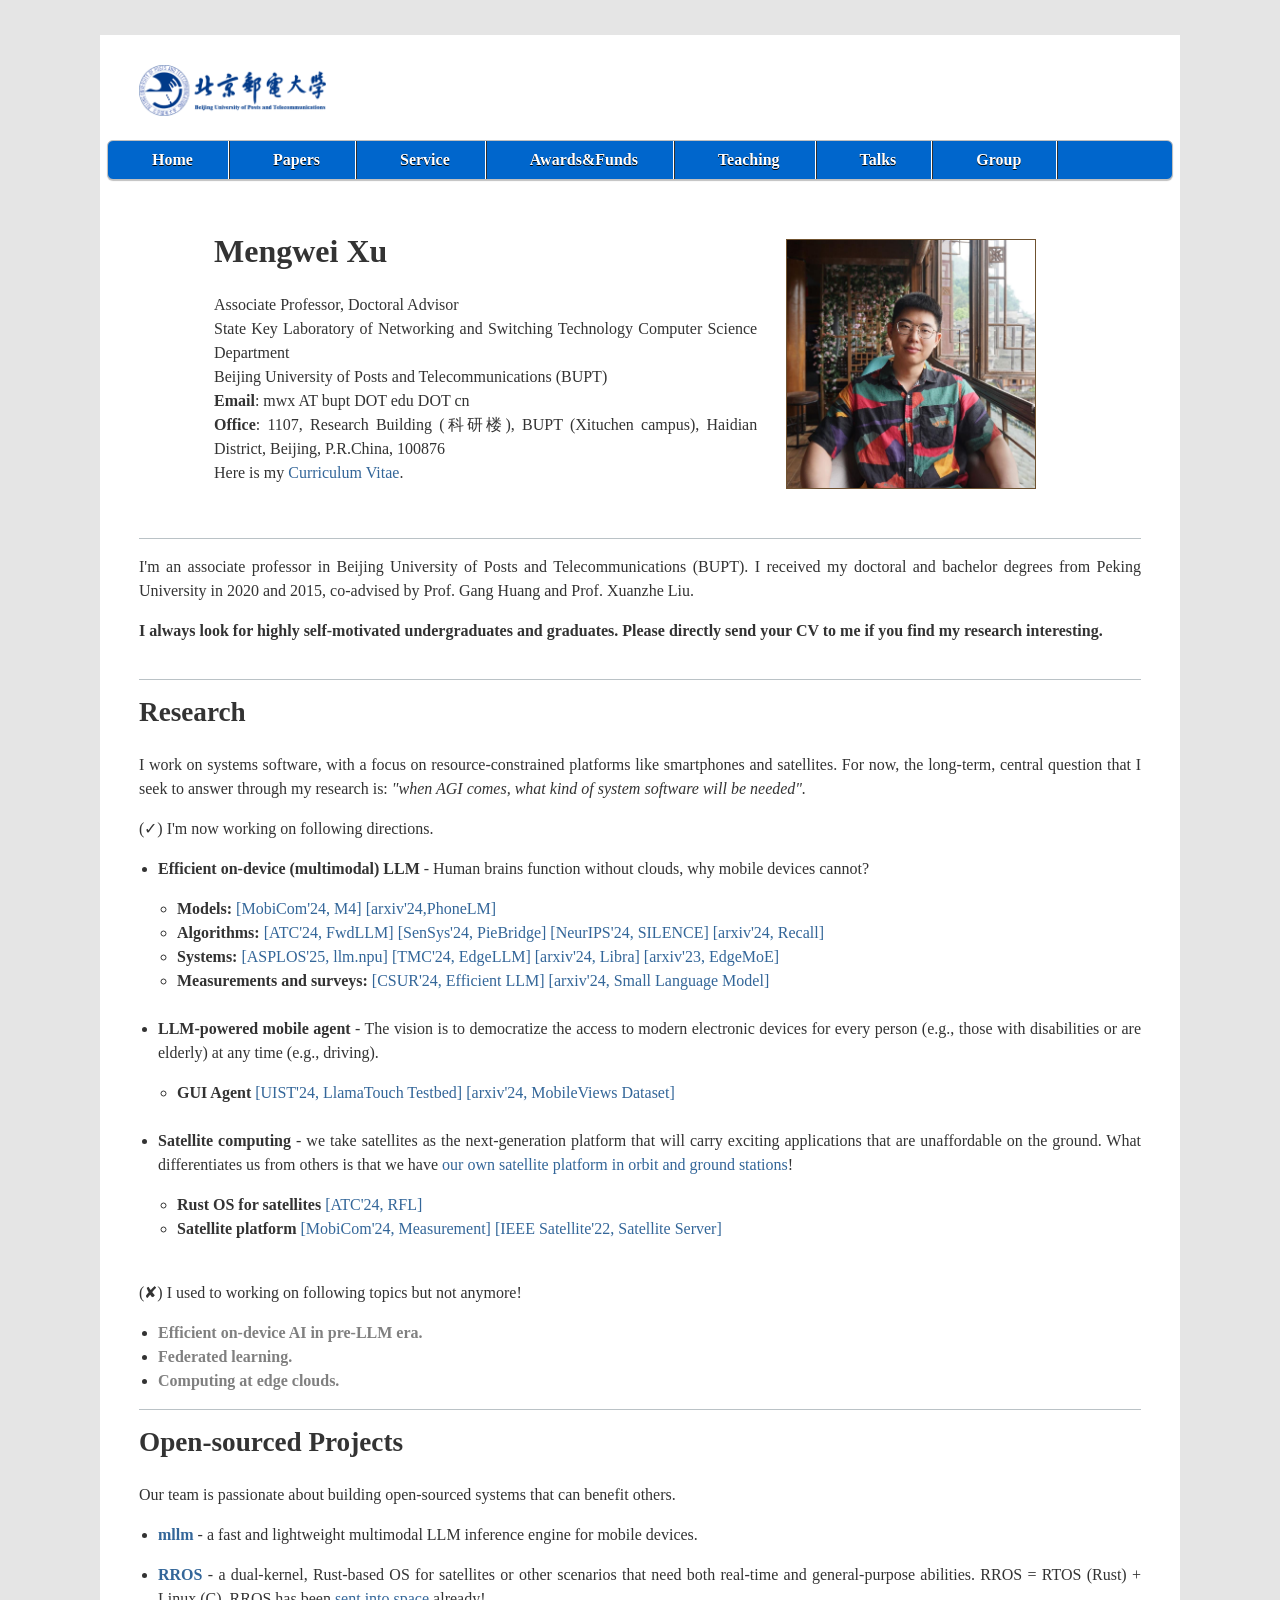
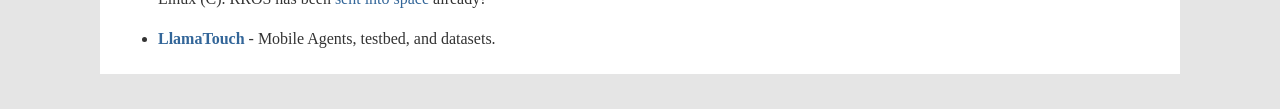
==== index.html @ ef2c0d5e "up" ====
<!doctype html>
<html lang="en">

<head>
    <!-- Required meta tags -->
    <meta charset="utf-8">
    <meta name="viewport" content="width=device-width, initial-scale=1, shrink-to-fit=no">

    <!-- Bootstrap CSS -->
    <link rel="stylesheet" href="./css-js/bootstrap.min.css">
    <link rel="stylesheet" href="./css-js/all.css">

    <link rel="stylesheet" href="./css-js/font-awesome.min.css">
    <link rel="stylesheet" type="text/css" href="./css-js/default.css" />
    <link rel="stylesheet" type="text/css" href="./css-js/menucss.css" />

    <style>
        .footer {
            position: relative;
            left: 0;
            bottom: 0;
            width: 100%;
            height: 25%;
            background-color: #d5d8dc;
            color: white;
            text-align: left;
        }
        
        a {
            text-decoration: none;
            color: #336699;
        }
    </style>

    <title>Mengwei Xu</title>
</head>

<body>
    <div id="outer">
        <!--header-->
        <div id="header">
            <div id="headercontent">
                <a href="https://www.bupt.edu.cn/">
                    <img style="border-style: none; border-width: 0; width: 45%; height: 20%;" src="image/bupt-logo.png" class="left" alt="BUPT Logo" />
                </a>
            </div>
        </div>

        <div>
            <ul id="menu">
                <li class="active"><a href="index.html">Home</a></li>
                <li><a href="papers.html">Papers</a></li>
                <li><a href="service.html">Service</a></li>
                <li><a href="awards.html">Awards&Funds</a></li>
                <li><a href="teaching.html">Teaching</a></li>
                <li><a href="invited-talks.html">Talks</a></li>
                <li><a href="students.html">Group</a></li>
            </ul>
        </div>
        <div id="menubottom"></div>

        <div id="content">
            <!--person-->
            <div id="normalcontent">
                <div class="contentarea" style="margin-left:75px; margin-right:105px;">
                    <img src="image/photo.jpg" class="right" alt="Mengwei Xu's Profile Picture" width="250" height="250" />
                    <p>
                        <b><font size="6">Mengwei Xu</font></b>
                        <br>
                        <br> Associate Professor, Doctoral Advisor
                        <br> State Key Laboratory of Networking and Switching Technology Computer Science Department
                        <br> Beijing University of Posts and Telecommunications (BUPT)
                        <br>
                        <b>Email</b>: mwx AT bupt DOT edu DOT cn
                        <br>
                        <b>Office</b>: 1107, Research Building (科研楼), BUPT (Xituchen campus), Haidian District, Beijing, P.R.China, 100876
                        <br> Here is my <a target="_blank" href="files/cv-en.pdf" target="_blank">Curriculum Vitae</a>.
                        <br>
                        <!--<font color="#b9304a">I am recruiting motivated and ambitious PhD, Master, undergraduate students, and remote research interns to join my lab.</font>-->
                    </p>

                </div>
            </div>

            <!--about-->
            <div class="contentarea">
                <div id="about">
                    <hr size="30" color="#cfd8dc">
                    <p>
                        I'm an associate professor in Beijing University of Posts and Telecommunications (BUPT). I received my doctoral and bachelor degrees from Peking University in 2020 and 2015, co-advised by Prof. Gang Huang and Prof. Xuanzhe Liu.
                        <!-- I was a visiting scholar at Purdue ECE in 2019, working with<a target="_blank" href="https://fxlin.github.io/"> Prof. Felix Xiaozhu Lin</a>. I interned at MSRA System group from Mar. 2015 to Mar. 2016, mentored by<a target="_blank" href="https://www.microsoft.com/en-us/research/people/"> Dr. Yunxin Liu.</a> -->
                    <!-- I also visited MSRA from Dec. 2020 through the "star-track" program. -->
                        <!--                            <br>-->
                    </p>
                    <!--                            <br>-->
                    <strong> I always look for highly self-motivated undergraduates and graduates. Please
                        directly send
                        your CV to me if you find my research interesting.</strong>
                    <!--                        </p>-->
                </div>
            </div>

            <!--    research-->
            <div class="contentarea">
                <div id="research">
                    <hr size="50" color="#cfd8dc">
                    <h3>Research</h3>
                    <p><br> I work on systems software, with a focus on resource-constrained platforms like smartphones and satellites. 
                    For now, the long-term, central question that I seek to answer through my research is: <i>"when AGI comes, what kind of system software will be needed".</i></p>
                    <p> (&#x2713;) I'm now working on following directions.</p>
                    <ul>
                        <li>
                            <p class="pubEntry">
                                <b>Efficient on-device (multimodal) LLM</b> - 
                                Human brains function without clouds, why mobile devices cannot?
                                <!-- Here are my
                                <a target="_blank" href="files/Opinions-LLM.pdf"> personal opinions </a>
                                (outdated but lazy to update now) on how LLM is transforming our research, and a <a href="https://arxiv.org/pdf/2401.08092.pdf"> survey </a> on resource-efficient LLM. -->
                                <!-- <br> -->
                                <ul>
                                    <li><b>Models:</b>
                                        <a href="https://xumengwei.github.io/files/MobiCom24-MobileFM.pdf">[MobiCom'24, M4]</a>
                                        <a href="https://arxiv.org/pdf/2411.05046">[arxiv'24,PhoneLM]</a>
                                    </li>
                                    <li><b>Algorithms:</b>
                                        <a href="https://xumengwei.github.io/files/ATC24-FwdLLM.pdf">[ATC'24, FwdLLM]</a>
                                        <a href="https://xumengwei.github.io/files/SenSys24-PieBridge.pdf">[SenSys'24, PieBridge]</a>
                                        <a href="https://xumengwei.github.io/files/NeurIPS24-SILENCE.pdf">[NeurIPS'24, SILENCE]</a>
                                        <a href="https://arxiv.org/pdf/2409.15342">[arxiv'24, Recall]</a>
                                    </li>
                                    <li><b>Systems:</b>
                                        <a href="https://arxiv.org/pdf/2407.05858">[ASPLOS'25, llm.npu]</a>
                                        <a href="https://arxiv.org/pdf/2309.04255">[TMC'24, EdgeLLM]</a>
                                        <a href="https://arxiv.org/pdf/2403.11805">[arxiv'24, Libra]</a>
                                        <a href="https://arxiv.org/pdf/2308.14352.pdf">[arxiv'23, EdgeMoE]</a>
                                    </li>
                                    <li><b>Measurements and surveys:</b>
                                        <a href="https://arxiv.org/pdf/2401.08092.pdf">[CSUR'24, Efficient LLM]</a>
                                        <a href="https://arxiv.org/pdf/2409.15790">[arxiv'24, Small Language Model]</a>
                                    </li>
                                    <br>
                                </ul>
                        </li>
                        <li>
                            <p class="pubEntry">
                                <b>LLM-powered mobile agent</b> - The vision is to democratize the access to modern electronic devices for every person (e.g., those with disabilities or are elderly) at any time (e.g., driving).
                                <ul>
                                    <li><b>GUI Agent</b>
                                        <a href="https://xumengwei.github.io/files/UIST24-LlamaTouch.pdf">[UIST'24, LlamaTouch Testbed]</a>
                                        <a href="https://arxiv.org/pdf/2409.14337">[arxiv'24, MobileViews Dataset]</a>
                                    </li>
                                    <br>
                                </ul>
                        </li>
                        <li>
                            <p class="pubEntry">
                                <b>Satellite computing</b> - we take satellites as the next-generation platform that will carry exciting applications that are unaffordable on the ground. What differentiates us from others is that we have <a href="http://www.tiansuan.org.cn/">our own satellite platform in orbit and ground stations</a>!
                                <ul>
                                    <li><b>Rust OS for satellites</b>
                                        <a href="https://xumengwei.github.io/files/ATC24-RFL.pdf">[ATC'24, RFL]</a>
                                    </li>
                                    <li><b>Satellite platform</b>
                                        <a href="https://xumengwei.github.io/files/MobiCom24-Satellite.pdf">[MobiCom'24, Measurement]</a>
                                        <a href="http://www.tiansuan.org.cn/source/A%20Satellite-Born%20Server%20Design%20with%20Massive%20Tiny%20Chips%20Towards%20In-Space%20Computing.pdf">[IEEE Satellite'22, Satellite Server]</a>
                                    </li>
                                    <br>
                                </ul>
                        </li>
                        <!-- <li>
                            <p class="pubEntry">
                                <b>Energy-efficient edge platforms</b> - edge clouds need to be carbon-friendly. <a href="files/files/SEC22-position-paper.pdf">A position paper on it.</a>
                        </li> -->
                    </ul>
                    <p> (&#x2718;) I used to working on following topics but not anymore!</p>
                    <ul>
                        <li>
                            <b style="color:grey;">Efficient on-device AI in pre-LLM era.</b>
                        </li>
                        <li>
                            <b style="color:grey;">Federated learning.</b>
                        </li>
                        <li>
                            <b style="color:grey;">Computing at edge clouds.</b>
                        </li>
                    </ul>
                </div>
                <div id="Projects">
                    <hr size="50" color="#cfd8dc">
                    <h3>Open-sourced Projects</h3>
                    <p><br>Our team is passionate about building open-sourced systems that can benefit others.</p>
                    <ul>
                        <li>
                            <p class="pubEntry">
                                <b><a target="_blank" href="https://github.com/UbiquitousLearning/mllm"> mllm </a></b> 
                                - a fast and lightweight multimodal LLM inference engine for mobile devices. </a>
                        <li>
                            <p class="pubEntry">
                                <b><a target="_blank" href="https://github.com/BUPT-OS/RROS"> RROS </a></b> 
                                - a dual-kernel, Rust-based OS for satellites or other scenarios that need both real-time and general-purpose abilities. RROS = RTOS (Rust) + Linux (C). RROS has been <a href="https://bupt-os.github.io/website/news/2023_12_9/satellite_launch/"> sent into space </a> already!
                        <li>
                            <p class="pubEntry">
                                <b><a target="_blank" href="https://github.com/LlamaTouch"> LlamaTouch </a></b> 
                                - Mobile Agents, testbed, and datasets.
                        <!-- <li>
                            <p class="pubEntry">
                                <b><a target="_blank" href="https://github.com/UbiquitousLearning/End2end-Federated-Learning"> E2E Federated Learning </a></b> 
                                - an end-to-end federated learning prototype across smartphones.
                        </li>   
                        <li>
                            <p class="pubEntry">
                                <b><a target="_blank" href="https://github.com/UbiquitousLearning/FedAdapter"> FedAdapter </a></b> 
                                - a parameter-efficient federated learning framework. 
                        </li>
                        <li>
                            <p class="pubEntry">
                                <b><a target="_blank" href="https://github.com/UbiquitousLearning/Mandheling-DSP-Training"> Mandheling </a></b> 
                                - an on-device training engine with Qualcomm Hexagon DSP.
                        </li> -->
                        <!-- <li>
                            <p class="pubEntry">
                                <b><a target="_blank" href="https://weibo.com/n/%E7%81%AB%E9%94%85%E5%B0%8F%E8%90%8C%E7%8A%AC?from=feed&loc=at"> Hotpot </a></b> 
                                - a cute dog feeding project that lasts decades.
                        </li> -->
                    </ul>
                </div>
            </div>
        </div>




    </div>

    <div class="footer"></div>



    <script src="./css-js/jquery-3.3.1.slim.min.js"></script>
    <script src="./css-js/popper.min.js"></script>
    <script src="./css-js/bootstrap.min.js"></script>
</body>

<footer class="footer">
    <div class="container">
        <span class="text-muted"></span>
    </div>
</footer>

</html>
---- css-js/all.css ----
/*!
 * Font Awesome Free 5.3.1 by @fontawesome - https://fontawesome.com
 * License - https://fontawesome.com/license/free (Icons: CC BY 4.0, Fonts: SIL OFL 1.1, Code: MIT License)
 */
.fa,.fab,.fal,.far,.fas{-moz-osx-font-smoothing:grayscale;-webkit-font-smoothing:antialiased;display:inline-block;font-style:normal;font-variant:normal;text-rendering:auto;line-height:1}.fa-lg{font-size:1.33333em;line-height:.75em;vertical-align:-.0667em}.fa-xs{font-size:.75em}.fa-sm{font-size:.875em}.fa-1x{font-size:1em}.fa-2x{font-size:2em}.fa-3x{font-size:3em}.fa-4x{font-size:4em}.fa-5x{font-size:5em}.fa-6x{font-size:6em}.fa-7x{font-size:7em}.fa-8x{font-size:8em}.fa-9x{font-size:9em}.fa-10x{font-size:10em}.fa-fw{text-align:center;width:1.25em}.fa-ul{list-style-type:none;margin-left:2.5em;padding-left:0}.fa-ul>li{position:relative}.fa-li{left:-2em;position:absolute;text-align:center;width:2em;line-height:inherit}.fa-border{border:.08em solid #eee;border-radius:.1em;padding:.2em .25em .15em}.fa-pull-left{float:left}.fa-pull-right{float:right}.fa.fa-pull-left,.fab.fa-pull-left,.fal.fa-pull-left,.far.fa-pull-left,.fas.fa-pull-left{margin-right:.3em}.fa.fa-pull-right,.fab.fa-pull-right,.fal.fa-pull-right,.far.fa-pull-right,.fas.fa-pull-right{margin-left:.3em}.fa-spin{animation:fa-spin 2s infinite linear}.fa-pulse{animation:fa-spin 1s infinite steps(8)}@keyframes fa-spin{0%{transform:rotate(0deg)}to{transform:rotate(1turn)}}.fa-rotate-90{-ms-filter:"progid:DXImageTransform.Microsoft.BasicImage(rotation=1)";transform:rotate(90deg)}.fa-rotate-180{-ms-filter:"progid:DXImageTransform.Microsoft.BasicImage(rotation=2)";transform:rotate(180deg)}.fa-rotate-270{-ms-filter:"progid:DXImageTransform.Microsoft.BasicImage(rotation=3)";transform:rotate(270deg)}.fa-flip-horizontal{-ms-filter:"progid:DXImageTransform.Microsoft.BasicImage(rotation=0, mirror=1)";transform:scaleX(-1)}.fa-flip-vertical{transform:scaleY(-1)}.fa-flip-horizontal.fa-flip-vertical,.fa-flip-vertical{-ms-filter:"progid:DXImageTransform.Microsoft.BasicImage(rotation=2, mirror=1)"}.fa-flip-horizontal.fa-flip-vertical{transform:scale(-1)}:root .fa-flip-horizontal,:root .fa-flip-vertical,:root .fa-rotate-90,:root .fa-rotate-180,:root .fa-rotate-270{-webkit-filter:none;filter:none}.fa-stack{display:inline-block;height:2em;line-height:2em;position:relative;vertical-align:middle;width:2em}.fa-stack-1x,.fa-stack-2x{left:0;position:absolute;text-align:center;width:100%}.fa-stack-1x{line-height:inherit}.fa-stack-2x{font-size:2em}.fa-inverse{color:#fff}.fa-500px:before{content:"\f26e"}.fa-accessible-icon:before{content:"\f368"}.fa-accusoft:before{content:"\f369"}.fa-ad:before{content:"\f641"}.fa-address-book:before{content:"\f2b9"}.fa-address-card:before{content:"\f2bb"}.fa-adjust:before{content:"\f042"}.fa-adn:before{content:"\f170"}.fa-adversal:before{content:"\f36a"}.fa-affiliatetheme:before{content:"\f36b"}.fa-air-freshener:before{content:"\f5d0"}.fa-algolia:before{content:"\f36c"}.fa-align-center:before{content:"\f037"}.fa-align-justify:before{content:"\f039"}.fa-align-left:before{content:"\f036"}.fa-align-right:before{content:"\f038"}.fa-alipay:before{content:"\f642"}.fa-allergies:before{content:"\f461"}.fa-amazon:before{content:"\f270"}.fa-amazon-pay:before{content:"\f42c"}.fa-ambulance:before{content:"\f0f9"}.fa-american-sign-language-interpreting:before{content:"\f2a3"}.fa-amilia:before{content:"\f36d"}.fa-anchor:before{content:"\f13d"}.fa-android:before{content:"\f17b"}.fa-angellist:before{content:"\f209"}.fa-angle-double-down:before{content:"\f103"}.fa-angle-double-left:before{content:"\f100"}.fa-angle-double-right:before{content:"\f101"}.fa-angle-double-up:before{content:"\f102"}.fa-angle-down:before{content:"\f107"}.fa-angle-left:before{content:"\f104"}.fa-angle-right:before{content:"\f105"}.fa-angle-up:before{content:"\f106"}.fa-angry:before{content:"\f556"}.fa-angrycreative:before{content:"\f36e"}.fa-angular:before{content:"\f420"}.fa-ankh:before{content:"\f644"}.fa-app-store:before{content:"\f36f"}.fa-app-store-ios:before{content:"\f370"}.fa-apper:before{content:"\f371"}.fa-apple:before{content:"\f179"}.fa-apple-alt:before{content:"\f5d1"}.fa-apple-pay:before{content:"\f415"}.fa-archive:before{content:"\f187"}.fa-archway:before{content:"\f557"}.fa-arrow-alt-circle-down:before{content:"\f358"}.fa-arrow-alt-circle-left:before{content:"\f359"}.fa-arrow-alt-circle-right:before{content:"\f35a"}.fa-arrow-alt-circle-up:before{content:"\f35b"}.fa-arrow-circle-down:before{content:"\f0ab"}.fa-arrow-circle-left:before{content:"\f0a8"}.fa-arrow-circle-right:before{content:"\f0a9"}.fa-arrow-circle-up:before{content:"\f0aa"}.fa-arrow-down:before{content:"\f063"}.fa-arrow-left:before{content:"\f060"}.fa-arrow-right:before{content:"\f061"}.fa-arrow-up:before{content:"\f062"}.fa-arrows-alt:before{content:"\f0b2"}.fa-arrows-alt-h:before{content:"\f337"}.fa-arrows-alt-v:before{content:"\f338"}.fa-assistive-listening-systems:before{content:"\f2a2"}.fa-asterisk:before{content:"\f069"}.fa-asymmetrik:before{content:"\f372"}.fa-at:before{content:"\f1fa"}.fa-atlas:before{content:"\f558"}.fa-atom:before{content:"\f5d2"}.fa-audible:before{content:"\f373"}.fa-audio-description:before{content:"\f29e"}.fa-autoprefixer:before{content:"\f41c"}.fa-avianex:before{content:"\f374"}.fa-aviato:before{content:"\f421"}.fa-award:before{content:"\f559"}.fa-aws:before{content:"\f375"}.fa-backspace:before{content:"\f55a"}.fa-backward:before{content:"\f04a"}.fa-balance-scale:before{content:"\f24e"}.fa-ban:before{content:"\f05e"}.fa-band-aid:before{content:"\f462"}.fa-bandcamp:before{content:"\f2d5"}.fa-barcode:before{content:"\f02a"}.fa-bars:before{content:"\f0c9"}.fa-baseball-ball:before{content:"\f433"}.fa-basketball-ball:before{content:"\f434"}.fa-bath:before{content:"\f2cd"}.fa-battery-empty:before{content:"\f244"}.fa-battery-full:before{content:"\f240"}.fa-battery-half:before{content:"\f242"}.fa-battery-quarter:before{content:"\f243"}.fa-battery-three-quarters:before{content:"\f241"}.fa-bed:before{content:"\f236"}.fa-beer:before{content:"\f0fc"}.fa-behance:before{content:"\f1b4"}.fa-behance-square:before{content:"\f1b5"}.fa-bell:before{content:"\f0f3"}.fa-bell-slash:before{content:"\f1f6"}.fa-bezier-curve:before{content:"\f55b"}.fa-bible:before{content:"\f647"}.fa-bicycle:before{content:"\f206"}.fa-bimobject:before{content:"\f378"}.fa-binoculars:before{content:"\f1e5"}.fa-birthday-cake:before{content:"\f1fd"}.fa-bitbucket:before{content:"\f171"}.fa-bitcoin:before{content:"\f379"}.fa-bity:before{content:"\f37a"}.fa-black-tie:before{content:"\f27e"}.fa-blackberry:before{content:"\f37b"}.fa-blender:before{content:"\f517"}.fa-blind:before{content:"\f29d"}.fa-blogger:before{content:"\f37c"}.fa-blogger-b:before{content:"\f37d"}.fa-bluetooth:before{content:"\f293"}.fa-bluetooth-b:before{content:"\f294"}.fa-bold:before{content:"\f032"}.fa-bolt:before{content:"\f0e7"}.fa-bomb:before{content:"\f1e2"}.fa-bone:before{content:"\f5d7"}.fa-bong:before{content:"\f55c"}.fa-book:before{content:"\f02d"}.fa-book-open:before{content:"\f518"}.fa-book-reader:before{content:"\f5da"}.fa-bookmark:before{content:"\f02e"}.fa-bowling-ball:before{content:"\f436"}.fa-box:before{content:"\f466"}.fa-box-open:before{content:"\f49e"}.fa-boxes:before{content:"\f468"}.fa-braille:before{content:"\f2a1"}.fa-brain:before{content:"\f5dc"}.fa-briefcase:before{content:"\f0b1"}.fa-briefcase-medical:before{content:"\f469"}.fa-broadcast-tower:before{content:"\f519"}.fa-broom:before{content:"\f51a"}.fa-brush:before{content:"\f55d"}.fa-btc:before{content:"\f15a"}.fa-bug:before{content:"\f188"}.fa-building:before{content:"\f1ad"}.fa-bullhorn:before{content:"\f0a1"}.fa-bullseye:before{content:"\f140"}.fa-burn:before{content:"\f46a"}.fa-buromobelexperte:before{content:"\f37f"}.fa-bus:before{content:"\f207"}.fa-bus-alt:before{content:"\f55e"}.fa-business-time:before{content:"\f64a"}.fa-buysellads:before{content:"\f20d"}.fa-calculator:before{content:"\f1ec"}.fa-calendar:before{content:"\f133"}.fa-calendar-alt:before{content:"\f073"}.fa-calendar-check:before{content:"\f274"}.fa-calendar-minus:before{content:"\f272"}.fa-calendar-plus:before{content:"\f271"}.fa-calendar-times:before{content:"\f273"}.fa-camera:before{content:"\f030"}.fa-camera-retro:before{content:"\f083"}.fa-cannabis:before{content:"\f55f"}.fa-capsules:before{content:"\f46b"}.fa-car:before{content:"\f1b9"}.fa-car-alt:before{content:"\f5de"}.fa-car-battery:before{content:"\f5df"}.fa-car-crash:before{content:"\f5e1"}.fa-car-side:before{content:"\f5e4"}.fa-caret-down:before{content:"\f0d7"}.fa-caret-left:before{content:"\f0d9"}.fa-caret-right:before{content:"\f0da"}.fa-caret-square-down:before{content:"\f150"}.fa-caret-square-left:before{content:"\f191"}.fa-caret-square-right:before{content:"\f152"}.fa-caret-square-up:before{content:"\f151"}.fa-caret-up:before{content:"\f0d8"}.fa-cart-arrow-down:before{content:"\f218"}.fa-cart-plus:before{content:"\f217"}.fa-cc-amazon-pay:before{content:"\f42d"}.fa-cc-amex:before{content:"\f1f3"}.fa-cc-apple-pay:before{content:"\f416"}.fa-cc-diners-club:before{content:"\f24c"}.fa-cc-discover:before{content:"\f1f2"}.fa-cc-jcb:before{content:"\f24b"}.fa-cc-mastercard:before{content:"\f1f1"}.fa-cc-paypal:before{content:"\f1f4"}.fa-cc-stripe:before{content:"\f1f5"}.fa-cc-visa:before{content:"\f1f0"}.fa-centercode:before{content:"\f380"}.fa-certificate:before{content:"\f0a3"}.fa-chalkboard:before{content:"\f51b"}.fa-chalkboard-teacher:before{content:"\f51c"}.fa-charging-station:before{content:"\f5e7"}.fa-chart-area:before{content:"\f1fe"}.fa-chart-bar:before{content:"\f080"}.fa-chart-line:before{content:"\f201"}.fa-chart-pie:before{content:"\f200"}.fa-check:before{content:"\f00c"}.fa-check-circle:before{content:"\f058"}.fa-check-double:before{content:"\f560"}.fa-check-square:before{content:"\f14a"}.fa-chess:before{content:"\f439"}.fa-chess-bishop:before{content:"\f43a"}.fa-chess-board:before{content:"\f43c"}.fa-chess-king:before{content:"\f43f"}.fa-chess-knight:before{content:"\f441"}.fa-chess-pawn:before{content:"\f443"}.fa-chess-queen:before{content:"\f445"}.fa-chess-rook:before{content:"\f447"}.fa-chevron-circle-down:before{content:"\f13a"}.fa-chevron-circle-left:before{content:"\f137"}.fa-chevron-circle-right:before{content:"\f138"}.fa-chevron-circle-up:before{content:"\f139"}.fa-chevron-down:before{content:"\f078"}.fa-chevron-left:before{content:"\f053"}.fa-chevron-right:before{content:"\f054"}.fa-chevron-up:before{content:"\f077"}.fa-child:before{content:"\f1ae"}.fa-chrome:before{content:"\f268"}.fa-church:before{content:"\f51d"}.fa-circle:before{content:"\f111"}.fa-circle-notch:before{content:"\f1ce"}.fa-city:before{content:"\f64f"}.fa-clipboard:before{content:"\f328"}.fa-clipboard-check:before{content:"\f46c"}.fa-clipboard-list:before{content:"\f46d"}.fa-clock:before{content:"\f017"}.fa-clone:before{content:"\f24d"}.fa-closed-captioning:before{content:"\f20a"}.fa-cloud:before{content:"\f0c2"}.fa-cloud-download-alt:before{content:"\f381"}.fa-cloud-upload-alt:before{content:"\f382"}.fa-cloudscale:before{content:"\f383"}.fa-cloudsmith:before{content:"\f384"}.fa-cloudversify:before{content:"\f385"}.fa-cocktail:before{content:"\f561"}.fa-code:before{content:"\f121"}.fa-code-branch:before{content:"\f126"}.fa-codepen:before{content:"\f1cb"}.fa-codiepie:before{content:"\f284"}.fa-coffee:before{content:"\f0f4"}.fa-cog:before{content:"\f013"}.fa-cogs:before{content:"\f085"}.fa-coins:before{content:"\f51e"}.fa-columns:before{content:"\f0db"}.fa-comment:before{content:"\f075"}.fa-comment-alt:before{content:"\f27a"}.fa-comment-dollar:before{content:"\f651"}.fa-comment-dots:before{content:"\f4ad"}.fa-comment-slash:before{content:"\f4b3"}.fa-comments:before{content:"\f086"}.fa-comments-dollar:before{content:"\f653"}.fa-compact-disc:before{content:"\f51f"}.fa-compass:before{content:"\f14e"}.fa-compress:before{content:"\f066"}.fa-concierge-bell:before{content:"\f562"}.fa-connectdevelop:before{content:"\f20e"}.fa-contao:before{content:"\f26d"}.fa-cookie:before{content:"\f563"}.fa-cookie-bite:before{content:"\f564"}.fa-copy:before{content:"\f0c5"}.fa-copyright:before{content:"\f1f9"}.fa-couch:before{content:"\f4b8"}.fa-cpanel:before{content:"\f388"}.fa-creative-commons:before{content:"\f25e"}.fa-creative-commons-by:before{content:"\f4e7"}.fa-creative-commons-nc:before{content:"\f4e8"}.fa-creative-commons-nc-eu:before{content:"\f4e9"}.fa-creative-commons-nc-jp:before{content:"\f4ea"}.fa-creative-commons-nd:before{content:"\f4eb"}.fa-creative-commons-pd:before{content:"\f4ec"}.fa-creative-commons-pd-alt:before{content:"\f4ed"}.fa-creative-commons-remix:before{content:"\f4ee"}.fa-creative-commons-sa:before{content:"\f4ef"}.fa-creative-commons-sampling:before{content:"\f4f0"}.fa-creative-commons-sampling-plus:before{content:"\f4f1"}.fa-creative-commons-share:before{content:"\f4f2"}.fa-credit-card:before{content:"\f09d"}.fa-crop:before{content:"\f125"}.fa-crop-alt:before{content:"\f565"}.fa-cross:before{content:"\f654"}.fa-crosshairs:before{content:"\f05b"}.fa-crow:before{content:"\f520"}.fa-crown:before{content:"\f521"}.fa-css3:before{content:"\f13c"}.fa-css3-alt:before{content:"\f38b"}.fa-cube:before{content:"\f1b2"}.fa-cubes:before{content:"\f1b3"}.fa-cut:before{content:"\f0c4"}.fa-cuttlefish:before{content:"\f38c"}.fa-d-and-d:before{content:"\f38d"}.fa-dashcube:before{content:"\f210"}.fa-database:before{content:"\f1c0"}.fa-deaf:before{content:"\f2a4"}.fa-delicious:before{content:"\f1a5"}.fa-deploydog:before{content:"\f38e"}.fa-deskpro:before{content:"\f38f"}.fa-desktop:before{content:"\f108"}.fa-deviantart:before{content:"\f1bd"}.fa-dharmachakra:before{content:"\f655"}.fa-diagnoses:before{content:"\f470"}.fa-dice:before{content:"\f522"}.fa-dice-five:before{content:"\f523"}.fa-dice-four:before{content:"\f524"}.fa-dice-one:before{content:"\f525"}.fa-dice-six:before{content:"\f526"}.fa-dice-three:before{content:"\f527"}.fa-dice-two:before{content:"\f528"}.fa-digg:before{content:"\f1a6"}.fa-digital-ocean:before{content:"\f391"}.fa-digital-tachograph:before{content:"\f566"}.fa-directions:before{content:"\f5eb"}.fa-discord:before{content:"\f392"}.fa-discourse:before{content:"\f393"}.fa-divide:before{content:"\f529"}.fa-dizzy:before{content:"\f567"}.fa-dna:before{content:"\f471"}.fa-dochub:before{content:"\f394"}.fa-docker:before{content:"\f395"}.fa-dollar-sign:before{content:"\f155"}.fa-dolly:before{content:"\f472"}.fa-dolly-flatbed:before{content:"\f474"}.fa-donate:before{content:"\f4b9"}.fa-door-closed:before{content:"\f52a"}.fa-door-open:before{content:"\f52b"}.fa-dot-circle:before{content:"\f192"}.fa-dove:before{content:"\f4ba"}.fa-download:before{content:"\f019"}.fa-draft2digital:before{content:"\f396"}.fa-drafting-compass:before{content:"\f568"}.fa-draw-polygon:before{content:"\f5ee"}.fa-dribbble:before{content:"\f17d"}.fa-dribbble-square:before{content:"\f397"}.fa-dropbox:before{content:"\f16b"}.fa-drum:before{content:"\f569"}.fa-drum-steelpan:before{content:"\f56a"}.fa-drupal:before{content:"\f1a9"}.fa-dumbbell:before{content:"\f44b"}.fa-dyalog:before{content:"\f399"}.fa-earlybirds:before{content:"\f39a"}.fa-ebay:before{content:"\f4f4"}.fa-edge:before{content:"\f282"}.fa-edit:before{content:"\f044"}.fa-eject:before{content:"\f052"}.fa-elementor:before{content:"\f430"}.fa-ellipsis-h:before{content:"\f141"}.fa-ellipsis-v:before{content:"\f142"}.fa-ello:before{content:"\f5f1"}.fa-ember:before{content:"\f423"}.fa-empire:before{content:"\f1d1"}.fa-envelope:before{content:"\f0e0"}.fa-envelope-open:before{content:"\f2b6"}.fa-envelope-open-text:before{content:"\f658"}.fa-envelope-square:before{content:"\f199"}.fa-envira:before{content:"\f299"}.fa-equals:before{content:"\f52c"}.fa-eraser:before{content:"\f12d"}.fa-erlang:before{content:"\f39d"}.fa-ethereum:before{content:"\f42e"}.fa-etsy:before{content:"\f2d7"}.fa-euro-sign:before{content:"\f153"}.fa-exchange-alt:before{content:"\f362"}.fa-exclamation:before{content:"\f12a"}.fa-exclamation-circle:before{content:"\f06a"}.fa-exclamation-triangle:before{content:"\f071"}.fa-expand:before{content:"\f065"}.fa-expand-arrows-alt:before{content:"\f31e"}.fa-expeditedssl:before{content:"\f23e"}.fa-external-link-alt:before{content:"\f35d"}.fa-external-link-square-alt:before{content:"\f360"}.fa-eye:before{content:"\f06e"}.fa-eye-dropper:before{content:"\f1fb"}.fa-eye-slash:before{content:"\f070"}.fa-facebook:before{content:"\f09a"}.fa-facebook-f:before{content:"\f39e"}.fa-facebook-messenger:before{content:"\f39f"}.fa-facebook-square:before{content:"\f082"}.fa-fast-backward:before{content:"\f049"}.fa-fast-forward:before{content:"\f050"}.fa-fax:before{content:"\f1ac"}.fa-feather:before{content:"\f52d"}.fa-feather-alt:before{content:"\f56b"}.fa-female:before{content:"\f182"}.fa-fighter-jet:before{content:"\f0fb"}.fa-file:before{content:"\f15b"}.fa-file-alt:before{content:"\f15c"}.fa-file-archive:before{content:"\f1c6"}.fa-file-audio:before{content:"\f1c7"}.fa-file-code:before{content:"\f1c9"}.fa-file-contract:before{content:"\f56c"}.fa-file-download:before{content:"\f56d"}.fa-file-excel:before{content:"\f1c3"}.fa-file-export:before{content:"\f56e"}.fa-file-image:before{content:"\f1c5"}.fa-file-import:before{content:"\f56f"}.fa-file-invoice:before{content:"\f570"}.fa-file-invoice-dollar:before{content:"\f571"}.fa-file-medical:before{content:"\f477"}.fa-file-medical-alt:before{content:"\f478"}.fa-file-pdf:before{content:"\f1c1"}.fa-file-powerpoint:before{content:"\f1c4"}.fa-file-prescription:before{content:"\f572"}.fa-file-signature:before{content:"\f573"}.fa-file-upload:before{content:"\f574"}.fa-file-video:before{content:"\f1c8"}.fa-file-word:before{content:"\f1c2"}.fa-fill:before{content:"\f575"}.fa-fill-drip:before{content:"\f576"}.fa-film:before{content:"\f008"}.fa-filter:before{content:"\f0b0"}.fa-fingerprint:before{content:"\f577"}.fa-fire:before{content:"\f06d"}.fa-fire-extinguisher:before{content:"\f134"}.fa-firefox:before{content:"\f269"}.fa-first-aid:before{content:"\f479"}.fa-first-order:before{content:"\f2b0"}.fa-first-order-alt:before{content:"\f50a"}.fa-firstdraft:before{content:"\f3a1"}.fa-fish:before{content:"\f578"}.fa-flag:before{content:"\f024"}.fa-flag-checkered:before{content:"\f11e"}.fa-flask:before{content:"\f0c3"}.fa-flickr:before{content:"\f16e"}.fa-flipboard:before{content:"\f44d"}.fa-flushed:before{content:"\f579"}.fa-fly:before{content:"\f417"}.fa-folder:before{content:"\f07b"}.fa-folder-minus:before{content:"\f65d"}.fa-folder-open:before{content:"\f07c"}.fa-folder-plus:before{content:"\f65e"}.fa-font:before{content:"\f031"}.fa-font-awesome:before{content:"\f2b4"}.fa-font-awesome-alt:before{content:"\f35c"}.fa-font-awesome-flag:before{content:"\f425"}.fa-font-awesome-logo-full:before{content:"\f4e6"}.fa-fonticons:before{content:"\f280"}.fa-fonticons-fi:before{content:"\f3a2"}.fa-football-ball:before{content:"\f44e"}.fa-fort-awesome:before{content:"\f286"}.fa-fort-awesome-alt:before{content:"\f3a3"}.fa-forumbee:before{content:"\f211"}.fa-forward:before{content:"\f04e"}.fa-foursquare:before{content:"\f180"}.fa-free-code-camp:before{content:"\f2c5"}.fa-freebsd:before{content:"\f3a4"}.fa-frog:before{content:"\f52e"}.fa-frown:before{content:"\f119"}.fa-frown-open:before{content:"\f57a"}.fa-fulcrum:before{content:"\f50b"}.fa-funnel-dollar:before{content:"\f662"}.fa-futbol:before{content:"\f1e3"}.fa-galactic-republic:before{content:"\f50c"}.fa-galactic-senate:before{content:"\f50d"}.fa-gamepad:before{content:"\f11b"}.fa-gas-pump:before{content:"\f52f"}.fa-gavel:before{content:"\f0e3"}.fa-gem:before{content:"\f3a5"}.fa-genderless:before{content:"\f22d"}.fa-get-pocket:before{content:"\f265"}.fa-gg:before{content:"\f260"}.fa-gg-circle:before{content:"\f261"}.fa-gift:before{content:"\f06b"}.fa-git:before{content:"\f1d3"}.fa-git-square:before{content:"\f1d2"}.fa-github:before{content:"\f09b"}.fa-github-alt:before{content:"\f113"}.fa-github-square:before{content:"\f092"}.fa-gitkraken:before{content:"\f3a6"}.fa-gitlab:before{content:"\f296"}.fa-gitter:before{content:"\f426"}.fa-glass-martini:before{content:"\f000"}.fa-glass-martini-alt:before{content:"\f57b"}.fa-glasses:before{content:"\f530"}.fa-glide:before{content:"\f2a5"}.fa-glide-g:before{content:"\f2a6"}.fa-globe:before{content:"\f0ac"}.fa-globe-africa:before{content:"\f57c"}.fa-globe-americas:before{content:"\f57d"}.fa-globe-asia:before{content:"\f57e"}.fa-gofore:before{content:"\f3a7"}.fa-golf-ball:before{content:"\f450"}.fa-goodreads:before{content:"\f3a8"}.fa-goodreads-g:before{content:"\f3a9"}.fa-google:before{content:"\f1a0"}.fa-google-drive:before{content:"\f3aa"}.fa-google-play:before{content:"\f3ab"}.fa-google-plus:before{content:"\f2b3"}.fa-google-plus-g:before{content:"\f0d5"}.fa-google-plus-square:before{content:"\f0d4"}.fa-google-wallet:before{content:"\f1ee"}.fa-gopuram:before{content:"\f664"}.fa-graduation-cap:before{content:"\f19d"}.fa-gratipay:before{content:"\f184"}.fa-grav:before{content:"\f2d6"}.fa-greater-than:before{content:"\f531"}.fa-greater-than-equal:before{content:"\f532"}.fa-grimace:before{content:"\f57f"}.fa-grin:before{content:"\f580"}.fa-grin-alt:before{content:"\f581"}.fa-grin-beam:before{content:"\f582"}.fa-grin-beam-sweat:before{content:"\f583"}.fa-grin-hearts:before{content:"\f584"}.fa-grin-squint:before{content:"\f585"}.fa-grin-squint-tears:before{content:"\f586"}.fa-grin-stars:before{content:"\f587"}.fa-grin-tears:before{content:"\f588"}.fa-grin-tongue:before{content:"\f589"}.fa-grin-tongue-squint:before{content:"\f58a"}.fa-grin-tongue-wink:before{content:"\f58b"}.fa-grin-wink:before{content:"\f58c"}.fa-grip-horizontal:before{content:"\f58d"}.fa-grip-vertical:before{content:"\f58e"}.fa-gripfire:before{content:"\f3ac"}.fa-grunt:before{content:"\f3ad"}.fa-gulp:before{content:"\f3ae"}.fa-h-square:before{content:"\f0fd"}.fa-hacker-news:before{content:"\f1d4"}.fa-hacker-news-square:before{content:"\f3af"}.fa-hackerrank:before{content:"\f5f7"}.fa-hamsa:before{content:"\f665"}.fa-hand-holding:before{content:"\f4bd"}.fa-hand-holding-heart:before{content:"\f4be"}.fa-hand-holding-usd:before{content:"\f4c0"}.fa-hand-lizard:before{content:"\f258"}.fa-hand-paper:before{content:"\f256"}.fa-hand-peace:before{content:"\f25b"}.fa-hand-point-down:before{content:"\f0a7"}.fa-hand-point-left:before{content:"\f0a5"}.fa-hand-point-right:before{content:"\f0a4"}.fa-hand-point-up:before{content:"\f0a6"}.fa-hand-pointer:before{content:"\f25a"}.fa-hand-rock:before{content:"\f255"}.fa-hand-scissors:before{content:"\f257"}.fa-hand-spock:before{content:"\f259"}.fa-hands:before{content:"\f4c2"}.fa-hands-helping:before{content:"\f4c4"}.fa-handshake:before{content:"\f2b5"}.fa-hashtag:before{content:"\f292"}.fa-haykal:before{content:"\f666"}.fa-hdd:before{content:"\f0a0"}.fa-heading:before{content:"\f1dc"}.fa-headphones:before{content:"\f025"}.fa-headphones-alt:before{content:"\f58f"}.fa-headset:before{content:"\f590"}.fa-heart:before{content:"\f004"}.fa-heartbeat:before{content:"\f21e"}.fa-helicopter:before{content:"\f533"}.fa-highlighter:before{content:"\f591"}.fa-hips:before{content:"\f452"}.fa-hire-a-helper:before{content:"\f3b0"}.fa-history:before{content:"\f1da"}.fa-hockey-puck:before{content:"\f453"}.fa-home:before{content:"\f015"}.fa-hooli:before{content:"\f427"}.fa-hornbill:before{content:"\f592"}.fa-hospital:before{content:"\f0f8"}.fa-hospital-alt:before{content:"\f47d"}.fa-hospital-symbol:before{content:"\f47e"}.fa-hot-tub:before{content:"\f593"}.fa-hotel:before{content:"\f594"}.fa-hotjar:before{content:"\f3b1"}.fa-hourglass:before{content:"\f254"}.fa-hourglass-end:before{content:"\f253"}.fa-hourglass-half:before{content:"\f252"}.fa-hourglass-start:before{content:"\f251"}.fa-houzz:before{content:"\f27c"}.fa-html5:before{content:"\f13b"}.fa-hubspot:before{content:"\f3b2"}.fa-i-cursor:before{content:"\f246"}.fa-id-badge:before{content:"\f2c1"}.fa-id-card:before{content:"\f2c2"}.fa-id-card-alt:before{content:"\f47f"}.fa-image:before{content:"\f03e"}.fa-images:before{content:"\f302"}.fa-imdb:before{content:"\f2d8"}.fa-inbox:before{content:"\f01c"}.fa-indent:before{content:"\f03c"}.fa-industry:before{content:"\f275"}.fa-infinity:before{content:"\f534"}.fa-info:before{content:"\f129"}.fa-info-circle:before{content:"\f05a"}.fa-instagram:before{content:"\f16d"}.fa-internet-explorer:before{content:"\f26b"}.fa-ioxhost:before{content:"\f208"}.fa-italic:before{content:"\f033"}.fa-itunes:before{content:"\f3b4"}.fa-itunes-note:before{content:"\f3b5"}.fa-java:before{content:"\f4e4"}.fa-jedi:before{content:"\f669"}.fa-jedi-order:before{content:"\f50e"}.fa-jenkins:before{content:"\f3b6"}.fa-joget:before{content:"\f3b7"}.fa-joint:before{content:"\f595"}.fa-joomla:before{content:"\f1aa"}.fa-journal-whills:before{content:"\f66a"}.fa-js:before{content:"\f3b8"}.fa-js-square:before{content:"\f3b9"}.fa-jsfiddle:before{content:"\f1cc"}.fa-kaaba:before{content:"\f66b"}.fa-kaggle:before{content:"\f5fa"}.fa-key:before{content:"\f084"}.fa-keybase:before{content:"\f4f5"}.fa-keyboard:before{content:"\f11c"}.fa-keycdn:before{content:"\f3ba"}.fa-khanda:before{content:"\f66d"}.fa-kickstarter:before{content:"\f3bb"}.fa-kickstarter-k:before{content:"\f3bc"}.fa-kiss:before{content:"\f596"}.fa-kiss-beam:before{content:"\f597"}.fa-kiss-wink-heart:before{content:"\f598"}.fa-kiwi-bird:before{content:"\f535"}.fa-korvue:before{content:"\f42f"}.fa-landmark:before{content:"\f66f"}.fa-language:before{content:"\f1ab"}.fa-laptop:before{content:"\f109"}.fa-laptop-code:before{content:"\f5fc"}.fa-laravel:before{content:"\f3bd"}.fa-lastfm:before{content:"\f202"}.fa-lastfm-square:before{content:"\f203"}.fa-laugh:before{content:"\f599"}.fa-laugh-beam:before{content:"\f59a"}.fa-laugh-squint:before{content:"\f59b"}.fa-laugh-wink:before{content:"\f59c"}.fa-layer-group:before{content:"\f5fd"}.fa-leaf:before{content:"\f06c"}.fa-leanpub:before{content:"\f212"}.fa-lemon:before{content:"\f094"}.fa-less:before{content:"\f41d"}.fa-less-than:before{content:"\f536"}.fa-less-than-equal:before{content:"\f537"}.fa-level-down-alt:before{content:"\f3be"}.fa-level-up-alt:before{content:"\f3bf"}.fa-life-ring:before{content:"\f1cd"}.fa-lightbulb:before{content:"\f0eb"}.fa-line:before{content:"\f3c0"}.fa-link:before{content:"\f0c1"}.fa-linkedin:before{content:"\f08c"}.fa-linkedin-in:before{content:"\f0e1"}.fa-linode:before{content:"\f2b8"}.fa-linux:before{content:"\f17c"}.fa-lira-sign:before{content:"\f195"}.fa-list:before{content:"\f03a"}.fa-list-alt:before{content:"\f022"}.fa-list-ol:before{content:"\f0cb"}.fa-list-ul:before{content:"\f0ca"}.fa-location-arrow:before{content:"\f124"}.fa-lock:before{content:"\f023"}.fa-lock-open:before{content:"\f3c1"}.fa-long-arrow-alt-down:before{content:"\f309"}.fa-long-arrow-alt-left:before{content:"\f30a"}.fa-long-arrow-alt-right:before{content:"\f30b"}.fa-long-arrow-alt-up:before{content:"\f30c"}.fa-low-vision:before{content:"\f2a8"}.fa-luggage-cart:before{content:"\f59d"}.fa-lyft:before{content:"\f3c3"}.fa-magento:before{content:"\f3c4"}.fa-magic:before{content:"\f0d0"}.fa-magnet:before{content:"\f076"}.fa-mail-bulk:before{content:"\f674"}.fa-mailchimp:before{content:"\f59e"}.fa-male:before{content:"\f183"}.fa-mandalorian:before{content:"\f50f"}.fa-map:before{content:"\f279"}.fa-map-marked:before{content:"\f59f"}.fa-map-marked-alt:before{content:"\f5a0"}.fa-map-marker:before{content:"\f041"}.fa-map-marker-alt:before{content:"\f3c5"}.fa-map-pin:before{content:"\f276"}.fa-map-signs:before{content:"\f277"}.fa-markdown:before{content:"\f60f"}.fa-marker:before{content:"\f5a1"}.fa-mars:before{content:"\f222"}.fa-mars-double:before{content:"\f227"}.fa-mars-stroke:before{content:"\f229"}.fa-mars-stroke-h:before{content:"\f22b"}.fa-mars-stroke-v:before{content:"\f22a"}.fa-mastodon:before{content:"\f4f6"}.fa-maxcdn:before{content:"\f136"}.fa-medal:before{content:"\f5a2"}.fa-medapps:before{content:"\f3c6"}.fa-medium:before{content:"\f23a"}.fa-medium-m:before{content:"\f3c7"}.fa-medkit:before{content:"\f0fa"}.fa-medrt:before{content:"\f3c8"}.fa-meetup:before{content:"\f2e0"}.fa-megaport:before{content:"\f5a3"}.fa-meh:before{content:"\f11a"}.fa-meh-blank:before{content:"\f5a4"}.fa-meh-rolling-eyes:before{content:"\f5a5"}.fa-memory:before{content:"\f538"}.fa-menorah:before{content:"\f676"}.fa-mercury:before{content:"\f223"}.fa-microchip:before{content:"\f2db"}.fa-microphone:before{content:"\f130"}.fa-microphone-alt:before{content:"\f3c9"}.fa-microphone-alt-slash:before{content:"\f539"}.fa-microphone-slash:before{content:"\f131"}.fa-microscope:before{content:"\f610"}.fa-microsoft:before{content:"\f3ca"}.fa-minus:before{content:"\f068"}.fa-minus-circle:before{content:"\f056"}.fa-minus-square:before{content:"\f146"}.fa-mix:before{content:"\f3cb"}.fa-mixcloud:before{content:"\f289"}.fa-mizuni:before{content:"\f3cc"}.fa-mobile:before{content:"\f10b"}.fa-mobile-alt:before{content:"\f3cd"}.fa-modx:before{content:"\f285"}.fa-monero:before{content:"\f3d0"}.fa-money-bill:before{content:"\f0d6"}.fa-money-bill-alt:before{content:"\f3d1"}.fa-money-bill-wave:before{content:"\f53a"}.fa-money-bill-wave-alt:before{content:"\f53b"}.fa-money-check:before{content:"\f53c"}.fa-money-check-alt:before{content:"\f53d"}.fa-monument:before{content:"\f5a6"}.fa-moon:before{content:"\f186"}.fa-mortar-pestle:before{content:"\f5a7"}.fa-mosque:before{content:"\f678"}.fa-motorcycle:before{content:"\f21c"}.fa-mouse-pointer:before{content:"\f245"}.fa-music:before{content:"\f001"}.fa-napster:before{content:"\f3d2"}.fa-neos:before{content:"\f612"}.fa-neuter:before{content:"\f22c"}.fa-newspaper:before{content:"\f1ea"}.fa-nimblr:before{content:"\f5a8"}.fa-nintendo-switch:before{content:"\f418"}.fa-node:before{content:"\f419"}.fa-node-js:before{content:"\f3d3"}.fa-not-equal:before{content:"\f53e"}.fa-notes-medical:before{content:"\f481"}.fa-npm:before{content:"\f3d4"}.fa-ns8:before{content:"\f3d5"}.fa-nutritionix:before{content:"\f3d6"}.fa-object-group:before{content:"\f247"}.fa-object-ungroup:before{content:"\f248"}.fa-odnoklassniki:before{content:"\f263"}.fa-odnoklassniki-square:before{content:"\f264"}.fa-oil-can:before{content:"\f613"}.fa-old-republic:before{content:"\f510"}.fa-om:before{content:"\f679"}.fa-opencart:before{content:"\f23d"}.fa-openid:before{content:"\f19b"}.fa-opera:before{content:"\f26a"}.fa-optin-monster:before{content:"\f23c"}.fa-osi:before{content:"\f41a"}.fa-outdent:before{content:"\f03b"}.fa-page4:before{content:"\f3d7"}.fa-pagelines:before{content:"\f18c"}.fa-paint-brush:before{content:"\f1fc"}.fa-paint-roller:before{content:"\f5aa"}.fa-palette:before{content:"\f53f"}.fa-palfed:before{content:"\f3d8"}.fa-pallet:before{content:"\f482"}.fa-paper-plane:before{content:"\f1d8"}.fa-paperclip:before{content:"\f0c6"}.fa-parachute-box:before{content:"\f4cd"}.fa-paragraph:before{content:"\f1dd"}.fa-parking:before{content:"\f540"}.fa-passport:before{content:"\f5ab"}.fa-pastafarianism:before{content:"\f67b"}.fa-paste:before{content:"\f0ea"}.fa-patreon:before{content:"\f3d9"}.fa-pause:before{content:"\f04c"}.fa-pause-circle:before{content:"\f28b"}.fa-paw:before{content:"\f1b0"}.fa-paypal:before{content:"\f1ed"}.fa-peace:before{content:"\f67c"}.fa-pen:before{content:"\f304"}.fa-pen-alt:before{content:"\f305"}.fa-pen-fancy:before{content:"\f5ac"}.fa-pen-nib:before{content:"\f5ad"}.fa-pen-square:before{content:"\f14b"}.fa-pencil-alt:before{content:"\f303"}.fa-pencil-ruler:before{content:"\f5ae"}.fa-people-carry:before{content:"\f4ce"}.fa-percent:before{content:"\f295"}.fa-percentage:before{content:"\f541"}.fa-periscope:before{content:"\f3da"}.fa-phabricator:before{content:"\f3db"}.fa-phoenix-framework:before{content:"\f3dc"}.fa-phoenix-squadron:before{content:"\f511"}.fa-phone:before{content:"\f095"}.fa-phone-slash:before{content:"\f3dd"}.fa-phone-square:before{content:"\f098"}.fa-phone-volume:before{content:"\f2a0"}.fa-php:before{content:"\f457"}.fa-pied-piper:before{content:"\f2ae"}.fa-pied-piper-alt:before{content:"\f1a8"}.fa-pied-piper-hat:before{content:"\f4e5"}.fa-pied-piper-pp:before{content:"\f1a7"}.fa-piggy-bank:before{content:"\f4d3"}.fa-pills:before{content:"\f484"}.fa-pinterest:before{content:"\f0d2"}.fa-pinterest-p:before{content:"\f231"}.fa-pinterest-square:before{content:"\f0d3"}.fa-place-of-worship:before{content:"\f67f"}.fa-plane:before{content:"\f072"}.fa-plane-arrival:before{content:"\f5af"}.fa-plane-departure:before{content:"\f5b0"}.fa-play:before{content:"\f04b"}.fa-play-circle:before{content:"\f144"}.fa-playstation:before{content:"\f3df"}.fa-plug:before{content:"\f1e6"}.fa-plus:before{content:"\f067"}.fa-plus-circle:before{content:"\f055"}.fa-plus-square:before{content:"\f0fe"}.fa-podcast:before{content:"\f2ce"}.fa-poll:before{content:"\f681"}.fa-poll-h:before{content:"\f682"}.fa-poo:before{content:"\f2fe"}.fa-poop:before{content:"\f619"}.fa-portrait:before{content:"\f3e0"}.fa-pound-sign:before{content:"\f154"}.fa-power-off:before{content:"\f011"}.fa-pray:before{content:"\f683"}.fa-praying-hands:before{content:"\f684"}.fa-prescription:before{content:"\f5b1"}.fa-prescription-bottle:before{content:"\f485"}.fa-prescription-bottle-alt:before{content:"\f486"}.fa-print:before{content:"\f02f"}.fa-procedures:before{content:"\f487"}.fa-product-hunt:before{content:"\f288"}.fa-project-diagram:before{content:"\f542"}.fa-pushed:before{content:"\f3e1"}.fa-puzzle-piece:before{content:"\f12e"}.fa-python:before{content:"\f3e2"}.fa-qq:before{content:"\f1d6"}.fa-qrcode:before{content:"\f029"}.fa-question:before{content:"\f128"}.fa-question-circle:before{content:"\f059"}.fa-quidditch:before{content:"\f458"}.fa-quinscape:before{content:"\f459"}.fa-quora:before{content:"\f2c4"}.fa-quote-left:before{content:"\f10d"}.fa-quote-right:before{content:"\f10e"}.fa-quran:before{content:"\f687"}.fa-r-project:before{content:"\f4f7"}.fa-random:before{content:"\f074"}.fa-ravelry:before{content:"\f2d9"}.fa-react:before{content:"\f41b"}.fa-readme:before{content:"\f4d5"}.fa-rebel:before{content:"\f1d0"}.fa-receipt:before{content:"\f543"}.fa-recycle:before{content:"\f1b8"}.fa-red-river:before{content:"\f3e3"}.fa-reddit:before{content:"\f1a1"}.fa-reddit-alien:before{content:"\f281"}.fa-reddit-square:before{content:"\f1a2"}.fa-redo:before{content:"\f01e"}.fa-redo-alt:before{content:"\f2f9"}.fa-registered:before{content:"\f25d"}.fa-rendact:before{content:"\f3e4"}.fa-renren:before{content:"\f18b"}.fa-reply:before{content:"\f3e5"}.fa-reply-all:before{content:"\f122"}.fa-replyd:before{content:"\f3e6"}.fa-researchgate:before{content:"\f4f8"}.fa-resolving:before{content:"\f3e7"}.fa-retweet:before{content:"\f079"}.fa-rev:before{content:"\f5b2"}.fa-ribbon:before{content:"\f4d6"}.fa-road:before{content:"\f018"}.fa-robot:before{content:"\f544"}.fa-rocket:before{content:"\f135"}.fa-rocketchat:before{content:"\f3e8"}.fa-rockrms:before{content:"\f3e9"}.fa-route:before{content:"\f4d7"}.fa-rss:before{content:"\f09e"}.fa-rss-square:before{content:"\f143"}.fa-ruble-sign:before{content:"\f158"}.fa-ruler:before{content:"\f545"}.fa-ruler-combined:before{content:"\f546"}.fa-ruler-horizontal:before{content:"\f547"}.fa-ruler-vertical:before{content:"\f548"}.fa-rupee-sign:before{content:"\f156"}.fa-sad-cry:before{content:"\f5b3"}.fa-sad-tear:before{content:"\f5b4"}.fa-safari:before{content:"\f267"}.fa-sass:before{content:"\f41e"}.fa-save:before{content:"\f0c7"}.fa-schlix:before{content:"\f3ea"}.fa-school:before{content:"\f549"}.fa-screwdriver:before{content:"\f54a"}.fa-scribd:before{content:"\f28a"}.fa-search:before{content:"\f002"}.fa-search-dollar:before{content:"\f688"}.fa-search-location:before{content:"\f689"}.fa-search-minus:before{content:"\f010"}.fa-search-plus:before{content:"\f00e"}.fa-searchengin:before{content:"\f3eb"}.fa-seedling:before{content:"\f4d8"}.fa-sellcast:before{content:"\f2da"}.fa-sellsy:before{content:"\f213"}.fa-server:before{content:"\f233"}.fa-servicestack:before{content:"\f3ec"}.fa-shapes:before{content:"\f61f"}.fa-share:before{content:"\f064"}.fa-share-alt:before{content:"\f1e0"}.fa-share-alt-square:before{content:"\f1e1"}.fa-share-square:before{content:"\f14d"}.fa-shekel-sign:before{content:"\f20b"}.fa-shield-alt:before{content:"\f3ed"}.fa-ship:before{content:"\f21a"}.fa-shipping-fast:before{content:"\f48b"}.fa-shirtsinbulk:before{content:"\f214"}.fa-shoe-prints:before{content:"\f54b"}.fa-shopping-bag:before{content:"\f290"}.fa-shopping-basket:before{content:"\f291"}.fa-shopping-cart:before{content:"\f07a"}.fa-shopware:before{content:"\f5b5"}.fa-shower:before{content:"\f2cc"}.fa-shuttle-van:before{content:"\f5b6"}.fa-sign:before{content:"\f4d9"}.fa-sign-in-alt:before{content:"\f2f6"}.fa-sign-language:before{content:"\f2a7"}.fa-sign-out-alt:before{content:"\f2f5"}.fa-signal:before{content:"\f012"}.fa-signature:before{content:"\f5b7"}.fa-simplybuilt:before{content:"\f215"}.fa-sistrix:before{content:"\f3ee"}.fa-sitemap:before{content:"\f0e8"}.fa-sith:before{content:"\f512"}.fa-skull:before{content:"\f54c"}.fa-skyatlas:before{content:"\f216"}.fa-skype:before{content:"\f17e"}.fa-slack:before{content:"\f198"}.fa-slack-hash:before{content:"\f3ef"}.fa-sliders-h:before{content:"\f1de"}.fa-slideshare:before{content:"\f1e7"}.fa-smile:before{content:"\f118"}.fa-smile-beam:before{content:"\f5b8"}.fa-smile-wink:before{content:"\f4da"}.fa-smoking:before{content:"\f48d"}.fa-smoking-ban:before{content:"\f54d"}.fa-snapchat:before{content:"\f2ab"}.fa-snapchat-ghost:before{content:"\f2ac"}.fa-snapchat-square:before{content:"\f2ad"}.fa-snowflake:before{content:"\f2dc"}.fa-socks:before{content:"\f696"}.fa-solar-panel:before{content:"\f5ba"}.fa-sort:before{content:"\f0dc"}.fa-sort-alpha-down:before{content:"\f15d"}.fa-sort-alpha-up:before{content:"\f15e"}.fa-sort-amount-down:before{content:"\f160"}.fa-sort-amount-up:before{content:"\f161"}.fa-sort-down:before{content:"\f0dd"}.fa-sort-numeric-down:before{content:"\f162"}.fa-sort-numeric-up:before{content:"\f163"}.fa-sort-up:before{content:"\f0de"}.fa-soundcloud:before{content:"\f1be"}.fa-spa:before{content:"\f5bb"}.fa-space-shuttle:before{content:"\f197"}.fa-speakap:before{content:"\f3f3"}.fa-spinner:before{content:"\f110"}.fa-splotch:before{content:"\f5bc"}.fa-spotify:before{content:"\f1bc"}.fa-spray-can:before{content:"\f5bd"}.fa-square:before{content:"\f0c8"}.fa-square-full:before{content:"\f45c"}.fa-square-root-alt:before{content:"\f698"}.fa-squarespace:before{content:"\f5be"}.fa-stack-exchange:before{content:"\f18d"}.fa-stack-overflow:before{content:"\f16c"}.fa-stamp:before{content:"\f5bf"}.fa-star:before{content:"\f005"}.fa-star-and-crescent:before{content:"\f699"}.fa-star-half:before{content:"\f089"}.fa-star-half-alt:before{content:"\f5c0"}.fa-star-of-david:before{content:"\f69a"}.fa-star-of-life:before{content:"\f621"}.fa-staylinked:before{content:"\f3f5"}.fa-steam:before{content:"\f1b6"}.fa-steam-square:before{content:"\f1b7"}.fa-steam-symbol:before{content:"\f3f6"}.fa-step-backward:before{content:"\f048"}.fa-step-forward:before{content:"\f051"}.fa-stethoscope:before{content:"\f0f1"}.fa-sticker-mule:before{content:"\f3f7"}.fa-sticky-note:before{content:"\f249"}.fa-stop:before{content:"\f04d"}.fa-stop-circle:before{content:"\f28d"}.fa-stopwatch:before{content:"\f2f2"}.fa-store:before{content:"\f54e"}.fa-store-alt:before{content:"\f54f"}.fa-strava:before{content:"\f428"}.fa-stream:before{content:"\f550"}.fa-street-view:before{content:"\f21d"}.fa-strikethrough:before{content:"\f0cc"}.fa-stripe:before{content:"\f429"}.fa-stripe-s:before{content:"\f42a"}.fa-stroopwafel:before{content:"\f551"}.fa-studiovinari:before{content:"\f3f8"}.fa-stumbleupon:before{content:"\f1a4"}.fa-stumbleupon-circle:before{content:"\f1a3"}.fa-subscript:before{content:"\f12c"}.fa-subway:before{content:"\f239"}.fa-suitcase:before{content:"\f0f2"}.fa-suitcase-rolling:before{content:"\f5c1"}.fa-sun:before{content:"\f185"}.fa-superpowers:before{content:"\f2dd"}.fa-superscript:before{content:"\f12b"}.fa-supple:before{content:"\f3f9"}.fa-surprise:before{content:"\f5c2"}.fa-swatchbook:before{content:"\f5c3"}.fa-swimmer:before{content:"\f5c4"}.fa-swimming-pool:before{content:"\f5c5"}.fa-synagogue:before{content:"\f69b"}.fa-sync:before{content:"\f021"}.fa-sync-alt:before{content:"\f2f1"}.fa-syringe:before{content:"\f48e"}.fa-table:before{content:"\f0ce"}.fa-table-tennis:before{content:"\f45d"}.fa-tablet:before{content:"\f10a"}.fa-tablet-alt:before{content:"\f3fa"}.fa-tablets:before{content:"\f490"}.fa-tachometer-alt:before{content:"\f3fd"}.fa-tag:before{content:"\f02b"}.fa-tags:before{content:"\f02c"}.fa-tape:before{content:"\f4db"}.fa-tasks:before{content:"\f0ae"}.fa-taxi:before{content:"\f1ba"}.fa-teamspeak:before{content:"\f4f9"}.fa-teeth:before{content:"\f62e"}.fa-teeth-open:before{content:"\f62f"}.fa-telegram:before{content:"\f2c6"}.fa-telegram-plane:before{content:"\f3fe"}.fa-tencent-weibo:before{content:"\f1d5"}.fa-terminal:before{content:"\f120"}.fa-text-height:before{content:"\f034"}.fa-text-width:before{content:"\f035"}.fa-th:before{content:"\f00a"}.fa-th-large:before{content:"\f009"}.fa-th-list:before{content:"\f00b"}.fa-the-red-yeti:before{content:"\f69d"}.fa-theater-masks:before{content:"\f630"}.fa-themeco:before{content:"\f5c6"}.fa-themeisle:before{content:"\f2b2"}.fa-thermometer:before{content:"\f491"}.fa-thermometer-empty:before{content:"\f2cb"}.fa-thermometer-full:before{content:"\f2c7"}.fa-thermometer-half:before{content:"\f2c9"}.fa-thermometer-quarter:before{content:"\f2ca"}.fa-thermometer-three-quarters:before{content:"\f2c8"}.fa-thumbs-down:before{content:"\f165"}.fa-thumbs-up:before{content:"\f164"}.fa-thumbtack:before{content:"\f08d"}.fa-ticket-alt:before{content:"\f3ff"}.fa-times:before{content:"\f00d"}.fa-times-circle:before{content:"\f057"}.fa-tint:before{content:"\f043"}.fa-tint-slash:before{content:"\f5c7"}.fa-tired:before{content:"\f5c8"}.fa-toggle-off:before{content:"\f204"}.fa-toggle-on:before{content:"\f205"}.fa-toolbox:before{content:"\f552"}.fa-tooth:before{content:"\f5c9"}.fa-torah:before{content:"\f6a0"}.fa-torii-gate:before{content:"\f6a1"}.fa-trade-federation:before{content:"\f513"}.fa-trademark:before{content:"\f25c"}.fa-traffic-light:before{content:"\f637"}.fa-train:before{content:"\f238"}.fa-transgender:before{content:"\f224"}.fa-transgender-alt:before{content:"\f225"}.fa-trash:before{content:"\f1f8"}.fa-trash-alt:before{content:"\f2ed"}.fa-tree:before{content:"\f1bb"}.fa-trello:before{content:"\f181"}.fa-tripadvisor:before{content:"\f262"}.fa-trophy:before{content:"\f091"}.fa-truck:before{content:"\f0d1"}.fa-truck-loading:before{content:"\f4de"}.fa-truck-monster:before{content:"\f63b"}.fa-truck-moving:before{content:"\f4df"}.fa-truck-pickup:before{content:"\f63c"}.fa-tshirt:before{content:"\f553"}.fa-tty:before{content:"\f1e4"}.fa-tumblr:before{content:"\f173"}.fa-tumblr-square:before{content:"\f174"}.fa-tv:before{content:"\f26c"}.fa-twitch:before{content:"\f1e8"}.fa-twitter:before{content:"\f099"}.fa-twitter-square:before{content:"\f081"}.fa-typo3:before{content:"\f42b"}.fa-uber:before{content:"\f402"}.fa-uikit:before{content:"\f403"}.fa-umbrella:before{content:"\f0e9"}.fa-umbrella-beach:before{content:"\f5ca"}.fa-underline:before{content:"\f0cd"}.fa-undo:before{content:"\f0e2"}.fa-undo-alt:before{content:"\f2ea"}.fa-uniregistry:before{content:"\f404"}.fa-universal-access:before{content:"\f29a"}.fa-university:before{content:"\f19c"}.fa-unlink:before{content:"\f127"}.fa-unlock:before{content:"\f09c"}.fa-unlock-alt:before{content:"\f13e"}.fa-untappd:before{content:"\f405"}.fa-upload:before{content:"\f093"}.fa-usb:before{content:"\f287"}.fa-user:before{content:"\f007"}.fa-user-alt:before{content:"\f406"}.fa-user-alt-slash:before{content:"\f4fa"}.fa-user-astronaut:before{content:"\f4fb"}.fa-user-check:before{content:"\f4fc"}.fa-user-circle:before{content:"\f2bd"}.fa-user-clock:before{content:"\f4fd"}.fa-user-cog:before{content:"\f4fe"}.fa-user-edit:before{content:"\f4ff"}.fa-user-friends:before{content:"\f500"}.fa-user-graduate:before{content:"\f501"}.fa-user-lock:before{content:"\f502"}.fa-user-md:before{content:"\f0f0"}.fa-user-minus:before{content:"\f503"}.fa-user-ninja:before{content:"\f504"}.fa-user-plus:before{content:"\f234"}.fa-user-secret:before{content:"\f21b"}.fa-user-shield:before{content:"\f505"}.fa-user-slash:before{content:"\f506"}.fa-user-tag:before{content:"\f507"}.fa-user-tie:before{content:"\f508"}.fa-user-times:before{content:"\f235"}.fa-users:before{content:"\f0c0"}.fa-users-cog:before{content:"\f509"}.fa-ussunnah:before{content:"\f407"}.fa-utensil-spoon:before{content:"\f2e5"}.fa-utensils:before{content:"\f2e7"}.fa-vaadin:before{content:"\f408"}.fa-vector-square:before{content:"\f5cb"}.fa-venus:before{content:"\f221"}.fa-venus-double:before{content:"\f226"}.fa-venus-mars:before{content:"\f228"}.fa-viacoin:before{content:"\f237"}.fa-viadeo:before{content:"\f2a9"}.fa-viadeo-square:before{content:"\f2aa"}.fa-vial:before{content:"\f492"}.fa-vials:before{content:"\f493"}.fa-viber:before{content:"\f409"}.fa-video:before{content:"\f03d"}.fa-video-slash:before{content:"\f4e2"}.fa-vihara:before{content:"\f6a7"}.fa-vimeo:before{content:"\f40a"}.fa-vimeo-square:before{content:"\f194"}.fa-vimeo-v:before{content:"\f27d"}.fa-vine:before{content:"\f1ca"}.fa-vk:before{content:"\f189"}.fa-vnv:before{content:"\f40b"}.fa-volleyball-ball:before{content:"\f45f"}.fa-volume-down:before{content:"\f027"}.fa-volume-off:before{content:"\f026"}.fa-volume-up:before{content:"\f028"}.fa-vuejs:before{content:"\f41f"}.fa-walking:before{content:"\f554"}.fa-wallet:before{content:"\f555"}.fa-warehouse:before{content:"\f494"}.fa-weebly:before{content:"\f5cc"}.fa-weibo:before{content:"\f18a"}.fa-weight:before{content:"\f496"}.fa-weight-hanging:before{content:"\f5cd"}.fa-weixin:before{content:"\f1d7"}.fa-whatsapp:before{content:"\f232"}.fa-whatsapp-square:before{content:"\f40c"}.fa-wheelchair:before{content:"\f193"}.fa-whmcs:before{content:"\f40d"}.fa-wifi:before{content:"\f1eb"}.fa-wikipedia-w:before{content:"\f266"}.fa-window-close:before{content:"\f410"}.fa-window-maximize:before{content:"\f2d0"}.fa-window-minimize:before{content:"\f2d1"}.fa-window-restore:before{content:"\f2d2"}.fa-windows:before{content:"\f17a"}.fa-wine-glass:before{content:"\f4e3"}.fa-wine-glass-alt:before{content:"\f5ce"}.fa-wix:before{content:"\f5cf"}.fa-wolf-pack-battalion:before{content:"\f514"}.fa-won-sign:before{content:"\f159"}.fa-wordpress:before{content:"\f19a"}.fa-wordpress-simple:before{content:"\f411"}.fa-wpbeginner:before{content:"\f297"}.fa-wpexplorer:before{content:"\f2de"}.fa-wpforms:before{content:"\f298"}.fa-wrench:before{content:"\f0ad"}.fa-x-ray:before{content:"\f497"}.fa-xbox:before{content:"\f412"}.fa-xing:before{content:"\f168"}.fa-xing-square:before{content:"\f169"}.fa-y-combinator:before{content:"\f23b"}.fa-yahoo:before{content:"\f19e"}.fa-yandex:before{content:"\f413"}.fa-yandex-international:before{content:"\f414"}.fa-yelp:before{content:"\f1e9"}.fa-yen-sign:before{content:"\f157"}.fa-yin-yang:before{content:"\f6ad"}.fa-yoast:before{content:"\f2b1"}.fa-youtube:before{content:"\f167"}.fa-youtube-square:before{content:"\f431"}.fa-zhihu:before{content:"\f63f"}.sr-only{border:0;clip:rect(0,0,0,0);height:1px;margin:-1px;overflow:hidden;padding:0;position:absolute;width:1px}.sr-only-focusable:active,.sr-only-focusable:focus{clip:auto;height:auto;margin:0;overflow:visible;position:static;width:auto}@font-face{font-family:"Font Awesome 5 Brands";font-style:normal;font-weight:normal;src:url(../webfonts/fa-brands-400.eot);src:url(../webfonts/fa-brands-400.eot?#iefix) format("embedded-opentype"),url(../webfonts/fa-brands-400.woff2) format("woff2"),url(../webfonts/fa-brands-400.woff) format("woff"),url(../webfonts/fa-brands-400.ttf) format("truetype"),url(../webfonts/fa-brands-400.svg#fontawesome) format("svg")}.fab{font-family:"Font Awesome 5 Brands"}@font-face{font-family:"Font Awesome 5 Free";font-style:normal;font-weight:400;src:url(../webfonts/fa-regular-400.eot);src:url(../webfonts/fa-regular-400.eot?#iefix) format("embedded-opentype"),url(../webfonts/fa-regular-400.woff2) format("woff2"),url(../webfonts/fa-regular-400.woff) format("woff"),url(../webfonts/fa-regular-400.ttf) format("truetype"),url(../webfonts/fa-regular-400.svg#fontawesome) format("svg")}.far{font-weight:400}@font-face{font-family:"Font Awesome 5 Free";font-style:normal;font-weight:900;src:url(../webfonts/fa-solid-900.eot);src:url(../webfonts/fa-solid-900.eot?#iefix) format("embedded-opentype"),url(../webfonts/fa-solid-900.woff2) format("woff2"),url(../webfonts/fa-solid-900.woff) format("woff"),url(../webfonts/fa-solid-900.ttf) format("truetype"),url(../webfonts/fa-solid-900.svg#fontawesome) format("svg")}.fa,.far,.fas{font-family:"Font Awesome 5 Free"}.fa,.fas{font-weight:900}
---- css-js/default.css ----
* {
    padding: 0em;
    margin: 0em;
}

body {
    background: #e5e5e5;
    padding: 35px 0px 35px 0px;
}

.pubTitle,
.pubTitle a {
    color: black;
    font-weight: bold
}

.pubEntry {
    font-family: "Georgia";
    font-size: 12pt;
}

.highlight1 {
    color: black;
    font-weight: bold;
    display: inline;
}

.newsOrg {
    /* remove comment for bold news titles */
    font-weight: bold;
}

.pressImgWrap {
    width: 50px;
    display: inline-block;
}

.pressSpanWrap {
    display: inline;
}

.pressTitle {}

.pressDate {
    font-style: italic;
}

.pressList {
    box-sizing: border-box;
    /* You need this so that heights and widths are inclusive of padding and border */
}

.pressList li {
    list-style-type: none;
    padding-top: 5px;
}

.pressList li a {
    vertical-align: top;
    display: inline-block;
    *display: inline;
    zoom: 1;
}

.pressList li a img {
    /*
	-webkit-filter: grayscale(100%); 
    filter: grayscale(100%);
    */
    margin-left: auto;
    margin-right: auto;
    border: 0px;
    vertical-align: middle;
    text-align: justify;
    -ms-text-justify: distribute-all-lines;
    text-justify: distribute-all-lines;
}

.pressList li a img:hover {
    -webkit-filter: grayscale(0%);
    /* Safari 6.0 - 9.0 */
    filter: grayscale(0%);
}

body,
input {
    font-size: 9.5pt;
    font-family: "verdana", "arial", "serif";
    color: #333333;
}

p {
    line-height: 1.5em;
    margin-bottom: 1.0em;
    text-align: justify;
}

a {
    color: #459fe0;
    text-decoration: none;
}

a:hover {
    text-decoration: none;
}

h3 span {
    font-weight: normal;
}

h3,
h4 {
    display: inline;
    font-weight: bold;
    background-repeat: no-repeat;
    background-position: right;
}

h3 {
    font-size: 1.7em;
    padding-right: 34px;
    /* background-image: url('images/db1.gif'); */
}

h4 {
    font-size: 1.2em;
    padding-right: 28px;
    background-image: url('images/db2.gif');
}

.contentarea {
    padding-top: 1.3em;
}

img {
    border: solid 1px #6F5230;
}

img.left {
    position: relative;
    float: left;
    margin: 0em 1.8em 1.4em 0em;
}

img.right {
    position: relative;
    float: right;
    margin: 0em 0em 1.8em 1.8em;
}

.divider1 {
    position: relative;
    background: #fff url('images/border2.gif') repeat-x;
    height: 14px;
    margin: 2.0em 0em 1.5em 0em;
    clear: both;
}

.divider2 {
    position: relative;
    height: 1px;
    border-bottom: solid 1px #eaeaea;
    margin: 2.0em 0em 2.0em 0em;
}

.dividerFooter {
    position: relative;
    height: 1px;
    border-bottom: solid 1px #eaeaea;
    margin: 1.0em 0em 1.0em 0em;
}

.dividerFooter2 {
    position: relative;
    background: #fff url('images/border2.gif') repeat-x;
    height: 14px;
    clear: both;
}

.post .details {
    position: relative;
    top: -1.5em;
    font-size: 0.8em;
    color: #787878;
}

.post ul.controls {
    clear: both;
}

.post ul.controls li {
    display: inline;
    font-size: 0.8em;
}

.post ul.controls li a {
    background-repeat: no-repeat;
    background-position: left;
    padding: 0em 1.0em 0em 20px;
}

.post ul.controls li a.printerfriendly {
    background-image: url('images/icon-printerfriendly.gif');
}

.post ul.controls li a.comments {
    background-image: url('images/icon-comments.gif');
}

.post ul.controls li a.more {
    background-image: url('images/icon-more.gif');
}

.box {
    position: relative;
    background: #FDFCF6 url('images/boxbg.gif') repeat-x;
    left: -1.5em;
    top: -1.5em;
    padding: 1.5em;
    border-bottom: solid 1px #E1D2BD;
    margin-bottom: 1.0em;
}

#publications,
#publications ol li {
    margin-left: 70px;
    margin-right: 40px;
}

ol li {
    margin-left: 40px;
    margin-right: 40px;
}

#publications,
#publications ul li {
    margin-left: 20px;
    margin-right: -15px;
}

#news,
#news ul li {
    margin-left: 10px;
    margin-right: 10px;
}

ul li {
    margin-left: 19px;
}

ul.linklist {
    list-style: none;
}

ul.linklist li {
    line-height: 2.0em;
}

#upbg {
    position: absolute;
    top: 0px;
    left: 0px;
    width: 100%;
    height: 275px;
    background: none repeat scroll 0 0 #7a7a52;
    /*#fff url('images/bg2.jpg') repeat-x;*/
    z-index: 1;
}

#outer {
    z-index: 2;
    position: relative;
    /*
	The width value below controls the overall width of the design. By default it's set to 82%
	(so it'll take up 82% of the browser window's width). You can set it to a different percentage
	value (70%, 90%, etc.) or even a pixel value (760px, 800px, etc.) to enforce a fixed width.
*/
    width: 1080px;
    /*82%;*/
    border: solid 7px #fff;
    background-color: #fff;
    margin: 0 auto;
    font-family: Georgia;
    font-size: 16px
}

#header {
    position: relative;
    width: 100%;
    height: 6.0em;
    background: none repeat-x scroll 0 0 #fff;
    /*#2B2B2B url('images/topbg.gif') repeat-x;*/
    margin-bottom: 2px;
}

#headercontent {
    position: absolute;
    bottom: 0em;
    padding: 0em 2.0em 0em 2.0em;
}

#headercontent h1 {
    font-weight: normal;
    color: #fff;
    font-size: 2.5em;
    padding: 0em 2.0em 0em 0em;
}

#headercontent h1 sup {
    color: #777;
}

#headercontent h2 {
    font-size: 1.0em;
    font-weight: normal;
    color: #aaa;
}

#search {
    position: absolute;
    top: 5.5em;
    right: 2.0em;
    padding-right: 0.0em;
}

#search input.text {
    margin-right: 0.5em;
    vertical-align: middle;
    border-top: solid 1px #000000;
    border-right: 0px;
    border-bottom: solid 1px #777777;
    border-left: 0px;
    padding: 0.15em;
    width: 10.0em;
}

#search input.submit {
    background: #939B00 url('images/buttonbg.gif') repeat-x;
    border: solid 1px #5F6800;
    font-weight: bold;
    padding: 0.25em;
    font-size: 0.8em;
    color: #F2F3DE;
    vertical-align: middle;
}

#headerpic {
    position: relative;
    height: 109px;
    background: #fff url('images/hdrpic.jpg') no-repeat top left;
    margin-bottom: 2px;
}


/*
#menu
{
position: relative;
background: #18453B url('images/bg_header.gif') repeat-x top left;  
height: 3.5em;
padding: 0em 1.0em 0em 1.0em;
margin-bottom: 2px;
}



#menu ul
{
position: absolute;
top: 1.1em;
}

#menu ul li
{
position: relative;
display: inline;
}

#menu ul li a
{
padding: 0.5em 1.0em 0.9em 1.0em;
color: #fff;
text-decoration: none;
}

#menu ul li a:hover
{
text-decoration: underline;
}

#menu ul li a.active
{
background: #7F8400 url('images/menuactive.gif') repeat-x top left;
}


#menubottom
{
background: #fff url('images/border1.gif') repeat-x;
height: 14px;
margin-bottom: 1.5em;
}

*/

#content {
    padding: 0em 2.0em 0em 2.0em;
}

#primarycontainer {
    float: left;
    margin-right: -18.0em;
    width: 100%;
}

#primarycontent {
    margin: 1.5em 22.0em 0em 0em;
}

#secondarycontent {
    margin-top: 1.5em;
    float: right;
    width: 18.0em;
}

#footer {
    position: relative;
    height: 9em;
    clear: both;
    padding-top: 2.5em;
    background: #fff url('images/border2.gif') repeat-x 0em 2.5em;
    /*none repeat-x scroll 0 0 #F5F5F0; */
    font-size: 0.8em;
}

#footer .left {
    position: absolute;
    left: 2.0em;
    bottom: 1.2em;
}

#footer .center {
    position: relative;
    left: 27%;
    padding-top: 5px;
}

#footer .right {
    position: absolute;
    right: 2.0em;
    bottom: 1.2em;
}

.photo {
    background-color: #f0f0f0;
    border: 1px solid #d8d8d8;
    margin: 0 0 15px;
    padding: 2px;
}

IMG.displayed {
    display: block;
    margin-left: 250px;
    margin-right: auto
}

IMG.displayed2 {
    display: block;
    margin-left: 450px;
    margin-right: auto
}
---- css-js/menucss.css ----
#menu,
#menu ul {
    margin: 0;
    padding: 0;
    list-style: none;
}

#menu {
    /*width: 900px;
    margin: 60px auto;*/
    border: 1px solid #C0C0C0;
    background-color: #C0C0C0;
    background-image: linear-gradient( #0066CC, #0066CC);
    border-radius: 6px;
    box-shadow: 0 1px 1px #C0C0C0;
}

#menu:before,
#menu:after {
    content: "";
    display: table;
}

#menu:after {
    clear: both;
}

#menu {
    zoom: 1;
}

#menu li {
    float: left;
    border-right: 1px solid #FFFFFF;
    box-shadow: 1px 0 0 #303030;
    position: relative;
}

#menu a {
    float: left;
    padding: 10px 35px 10px 25px;
    color: #FFFFFF;
    /*text-transform: uppercase;*/
    font: bold 16px "verdana", "times new roman", serif;
    text-decoration: none;
    text-shadow: 0 1px 0 #000;
}

#menu li:active>a {
    color: #0033CC;
    text-decoration: underline !important;
}

#menu li:hover>a {
    color: #ffffff;
    text-decoration: underline;
}

*html #menu li a:focus {
    /* IE6 only */
    color: underline;
}

#menu ul {
    margin: 20px 0 0 0;
    _margin: 0;
    /*IE6 only*/
    opacity: 0;
    visibility: hidden;
    position: absolute;
    top: 38px;
    left: 0;
    z-index: 1;
    background: #303030;
    background: linear-gradient(#303030, #303030);
    box-shadow: 0 -1px 0 rgba(255, 255, 255, .3);
    border-radius: 3px;
    transition: all .2s ease-in-out;
}

#menu li:hover>ul {
    opacity: 1;
    visibility: visible;
    margin: 0;
}

#menu ul ul {
    top: 0;
    left: 150px;
    margin: 0 0 0 20px;
    _margin: 0;
    /*IE6 only*/
    box-shadow: -1px 0 0 rgba(255, 255, 255, .3);
}

#menu ul li {
    float: none;
    display: block;
    border: 0;
    _line-height: 0;
    /*IE6 only*/
    box-shadow: 0 1px 0 #111, 0 2px 0 #666;
}

#menu ul li:last-child {
    box-shadow: none;
}

#menu ul a {
    padding: 10px;
    width: 130px;
    _height: 10px;
    /*IE6 only*/
    display: block;
    white-space: nowrap;
    float: none;
    text-transform: none;
}


/*
#menu ul a:hover {
    background-color: #0186ba;
    background-image: linear-gradient(#04acec, #0186ba);
}
*/

#menu ul li:first-child>a {
    border-radius: 3px 3px 0 0;
}

#menu ul li:first-child>a:after {
    content: '';
    position: absolute;
    left: 40px;
    top: -6px;
    border-left: 6px solid transparent;
    border-right: 6px solid transparent;
    border-bottom: 6px solid #444;
}

#menu ul ul li:first-child a:after {
    left: -6px;
    top: 50%;
    margin-top: -6px;
    border-left: 0;
    border-bottom: 6px solid transparent;
    border-top: 6px solid transparent;
    border-right: 6px solid #3b3b3b;
}

#menu ul li:first-child a:hover:after {
    border-bottom-color: #04acec;
}

#menu ul ul li:first-child a:hover:after {
    border-right-color: #0299d3;
    border-bottom-color: transparent;
}

#menu ul li:last-child>a {
    border-radius: 0 0 3px 3px;
}

#menubottom {
    /*background: #fff url('images/border1.gif') repeat-x;*/
    height: 14px;
    margin-bottom: 1.5em;
}
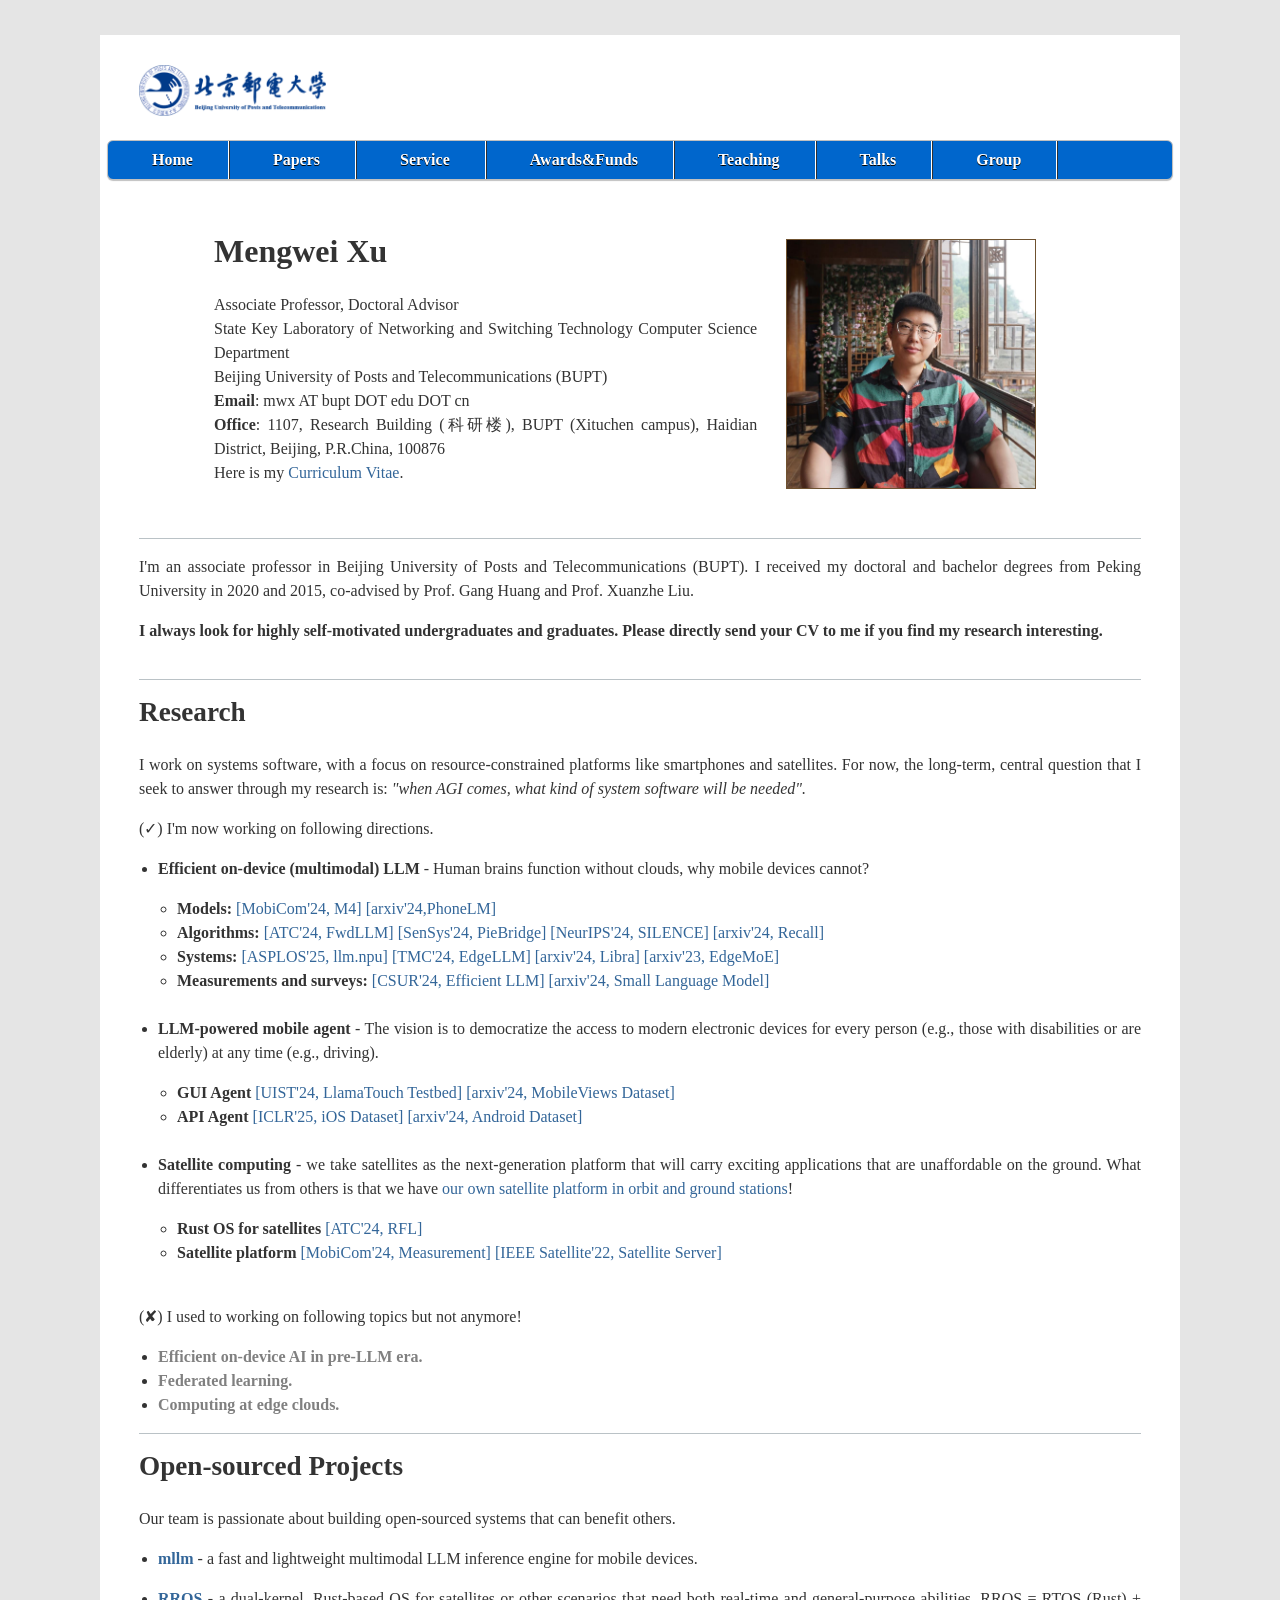
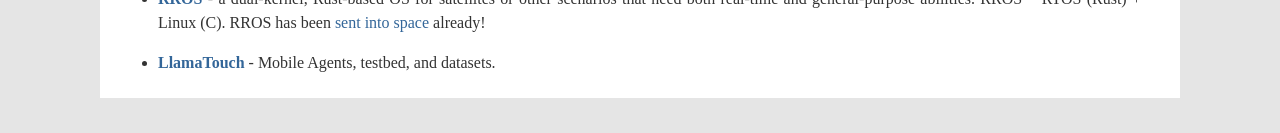
==== commit b59ffca8: "up" ====
--- a/index.html
+++ b/index.html
@@ -149,6 +149,10 @@
                                         <a href="https://xumengwei.github.io/files/UIST24-LlamaTouch.pdf">[UIST'24, LlamaTouch Testbed]</a>
                                         <a href="https://arxiv.org/pdf/2409.14337">[arxiv'24, MobileViews Dataset]</a>
                                     </li>
+                                    <li><b>API Agent</b>
+                                        <a href="https://arxiv.org/pdf/2407.00132">[ICLR'25, iOS Dataset]</a>
+                                        <a href="https://arxiv.org/abs/2412.00402">[arxiv'24, Android Dataset]</a>
+                                    </li>
                                     <br>
                                 </ul>
                         </li>
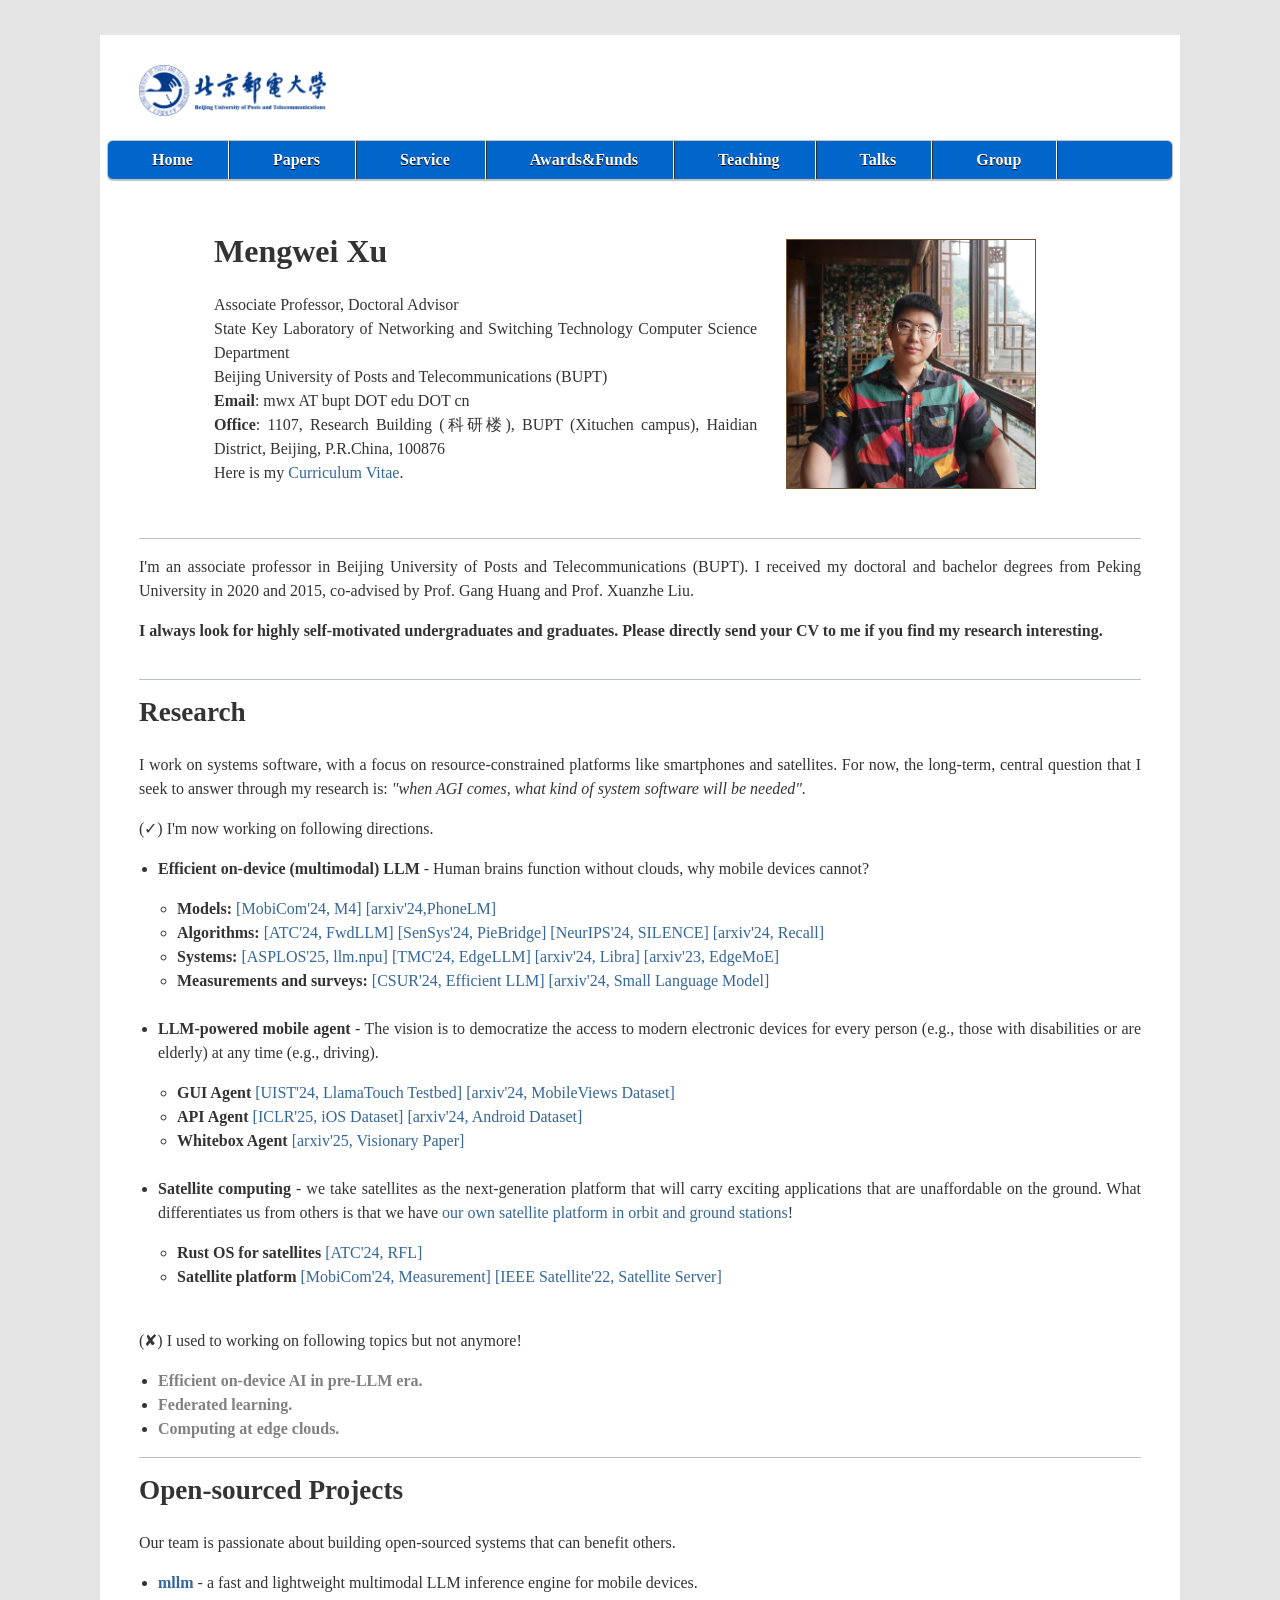
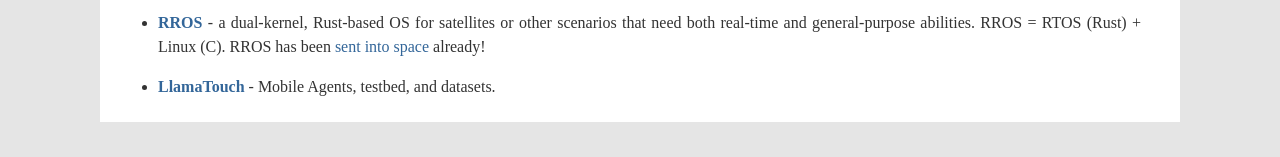
==== commit 11c62f1a: "up" ====
--- a/index.html
+++ b/index.html
@@ -153,6 +153,9 @@
                                         <a href="https://arxiv.org/pdf/2407.00132">[ICLR'25, iOS Dataset]</a>
                                         <a href="https://arxiv.org/abs/2412.00402">[arxiv'24, Android Dataset]</a>
                                     </li>
+                                    <li><b>Whitebox Agent</b>
+                                        <a href="https://arxiv.org/pdf/2502.04747">[arxiv'25, Visionary Paper]</a>
+                                    </li>
                                     <br>
                                 </ul>
                         </li>
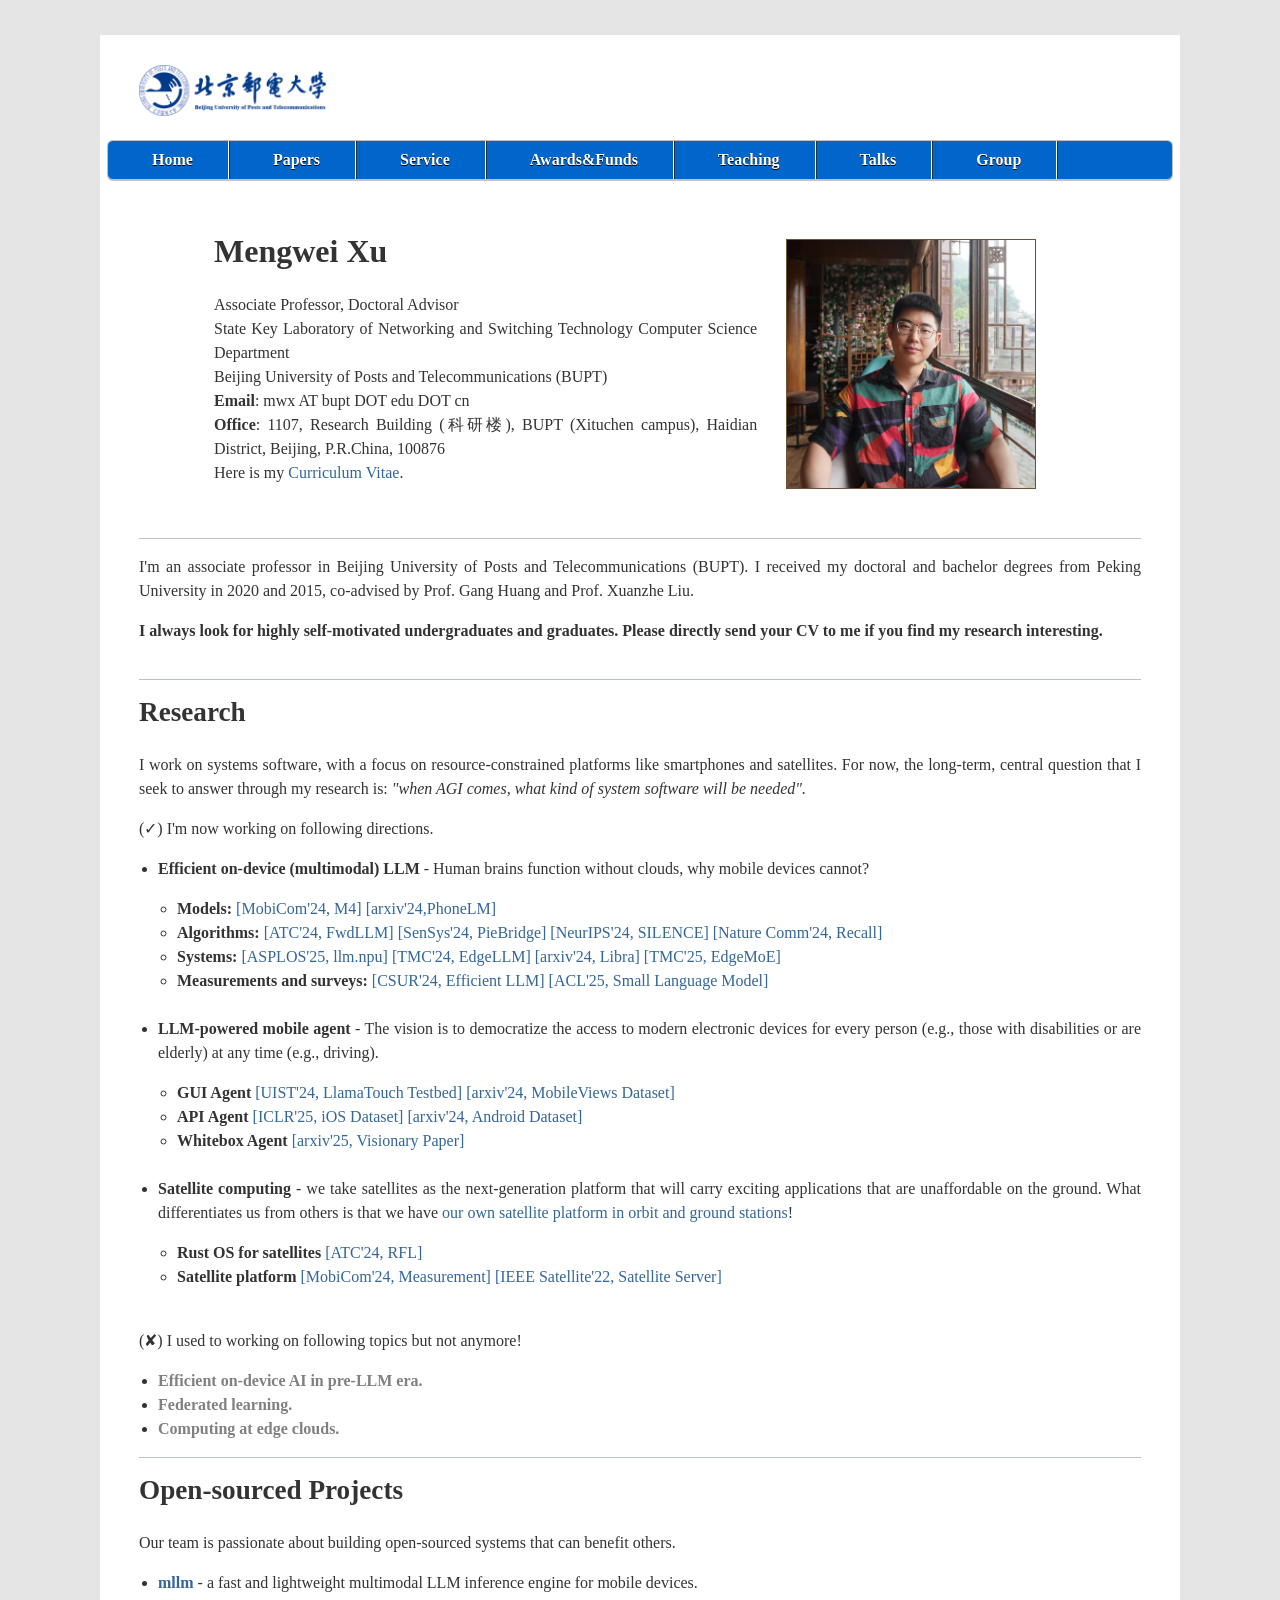
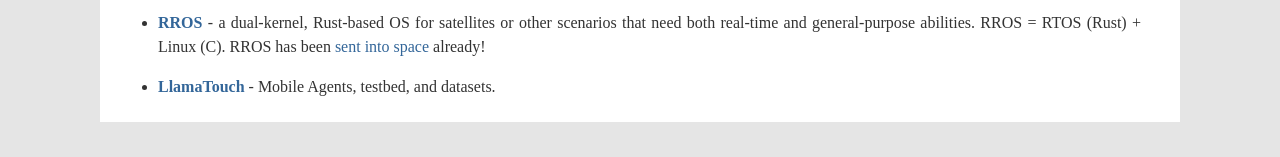
==== commit f10ad890: "up" ====
--- a/index.html
+++ b/index.html
@@ -126,17 +126,17 @@
                                         <a href="https://xumengwei.github.io/files/ATC24-FwdLLM.pdf">[ATC'24, FwdLLM]</a>
                                         <a href="https://xumengwei.github.io/files/SenSys24-PieBridge.pdf">[SenSys'24, PieBridge]</a>
                                         <a href="https://xumengwei.github.io/files/NeurIPS24-SILENCE.pdf">[NeurIPS'24, SILENCE]</a>
-                                        <a href="https://arxiv.org/pdf/2409.15342">[arxiv'24, Recall]</a>
+                                        <a href="https://arxiv.org/pdf/2409.15342">[Nature Comm'24, Recall]</a>
                                     </li>
                                     <li><b>Systems:</b>
                                         <a href="https://arxiv.org/pdf/2407.05858">[ASPLOS'25, llm.npu]</a>
                                         <a href="https://arxiv.org/pdf/2309.04255">[TMC'24, EdgeLLM]</a>
                                         <a href="https://arxiv.org/pdf/2403.11805">[arxiv'24, Libra]</a>
-                                        <a href="https://arxiv.org/pdf/2308.14352.pdf">[arxiv'23, EdgeMoE]</a>
+                                        <a href="https://arxiv.org/pdf/2308.14352.pdf">[TMC'25, EdgeMoE]</a>
                                     </li>
                                     <li><b>Measurements and surveys:</b>
                                         <a href="https://arxiv.org/pdf/2401.08092.pdf">[CSUR'24, Efficient LLM]</a>
-                                        <a href="https://arxiv.org/pdf/2409.15790">[arxiv'24, Small Language Model]</a>
+                                        <a href="https://arxiv.org/pdf/2409.15790">[ACL'25, Small Language Model]</a>
                                     </li>
                                     <br>
                                 </ul>
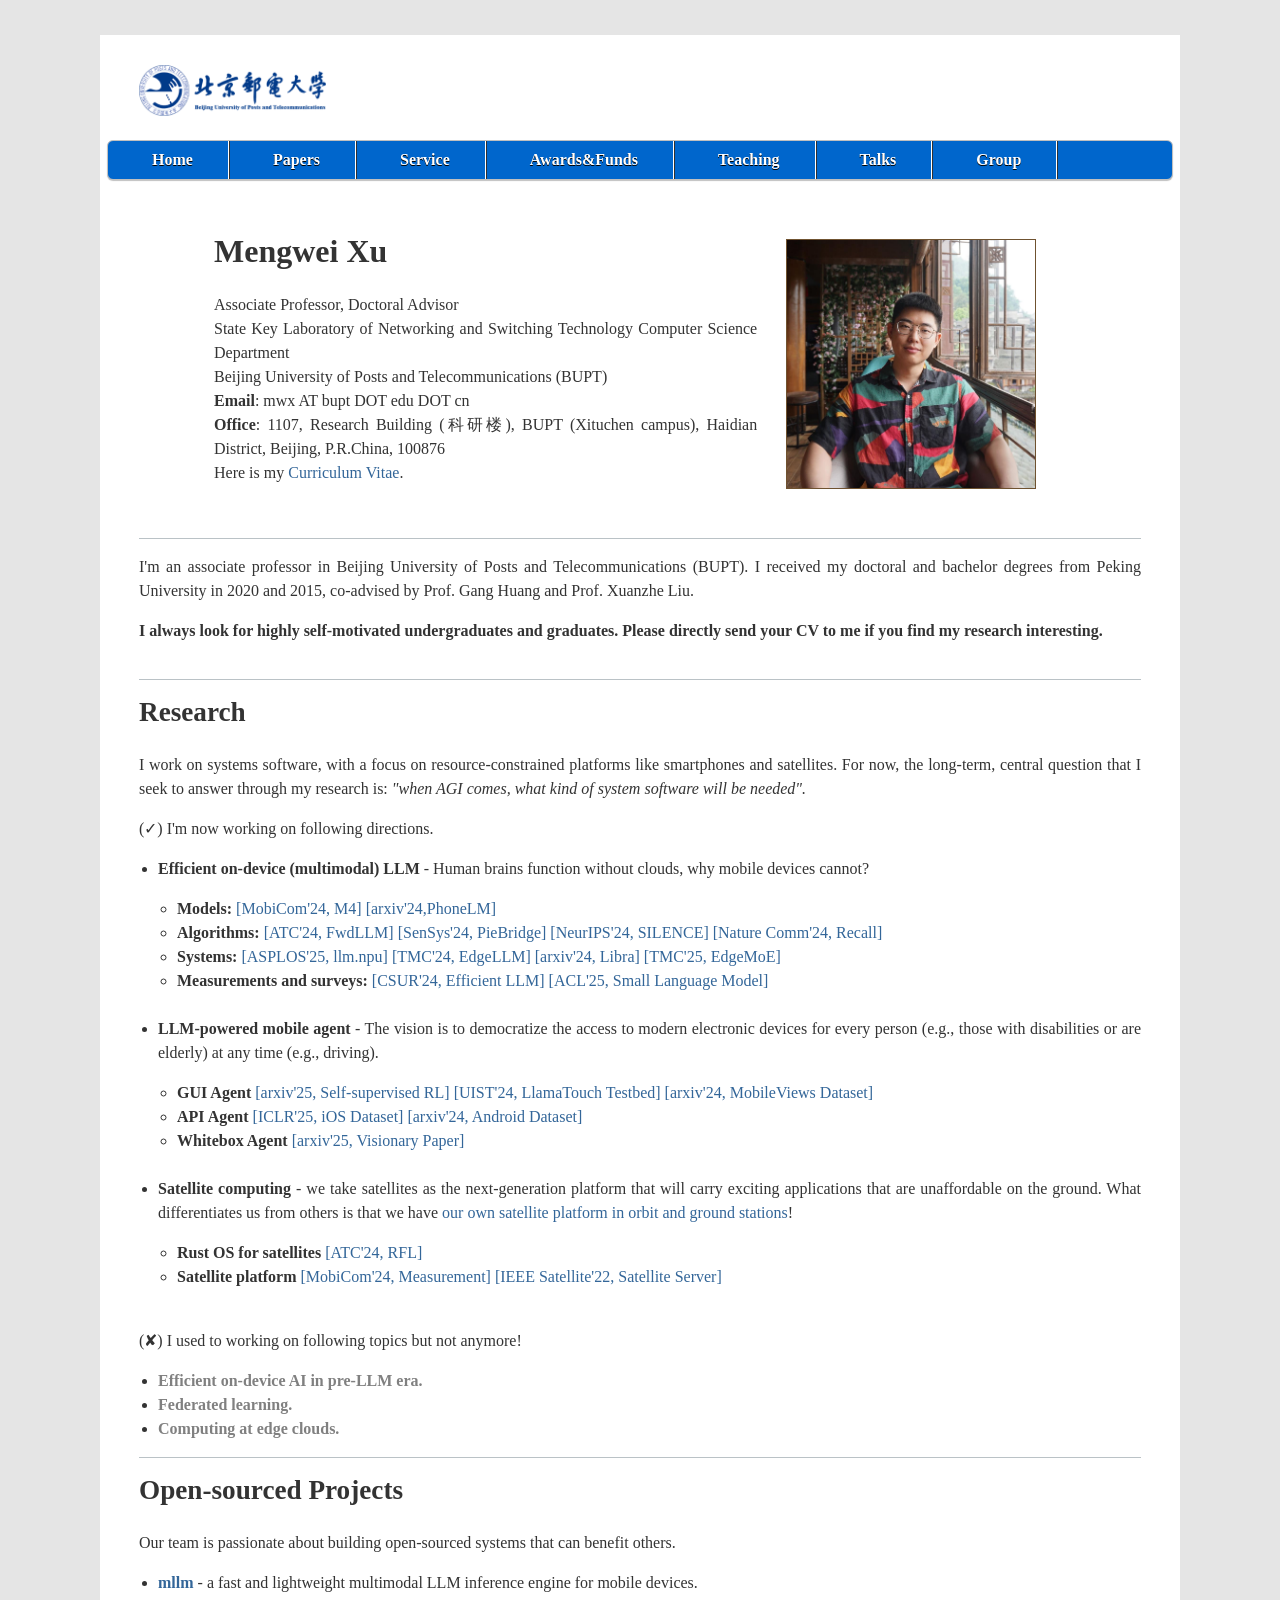
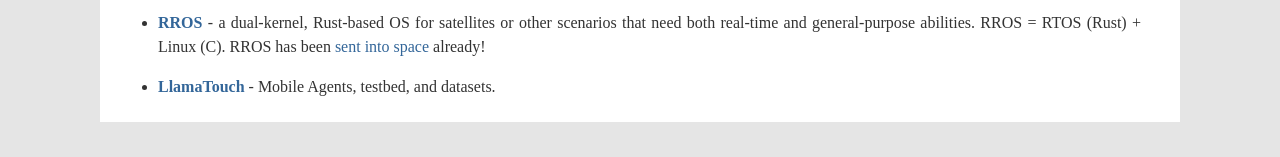
==== commit 5a6c66dd: "up" ====
--- a/index.html
+++ b/index.html
@@ -146,6 +146,7 @@
                                 <b>LLM-powered mobile agent</b> - The vision is to democratize the access to modern electronic devices for every person (e.g., those with disabilities or are elderly) at any time (e.g., driving).
                                 <ul>
                                     <li><b>GUI Agent</b>
+                                        <a href="https://arxiv.org/pdf/2505.12493">[arxiv'25, Self-supervised RL]</a>
                                         <a href="https://xumengwei.github.io/files/UIST24-LlamaTouch.pdf">[UIST'24, LlamaTouch Testbed]</a>
                                         <a href="https://arxiv.org/pdf/2409.14337">[arxiv'24, MobileViews Dataset]</a>
                                     </li>
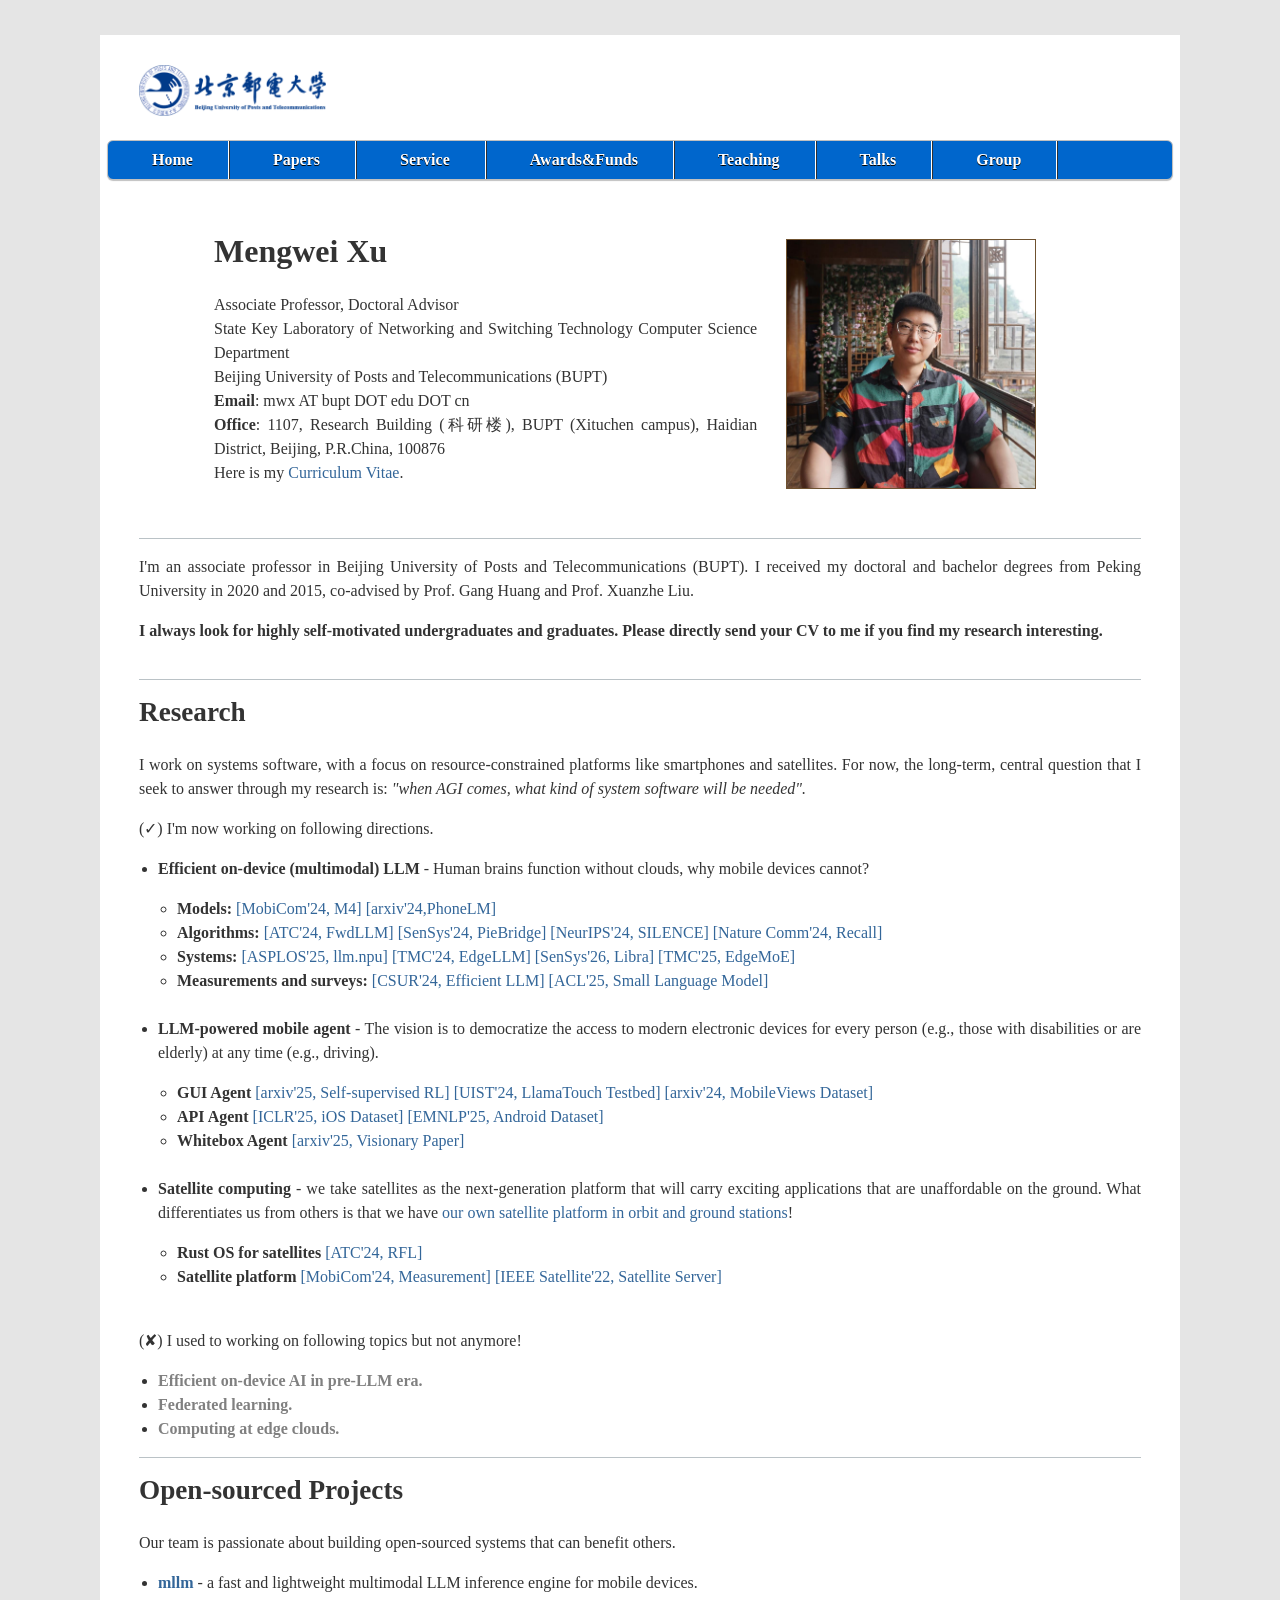
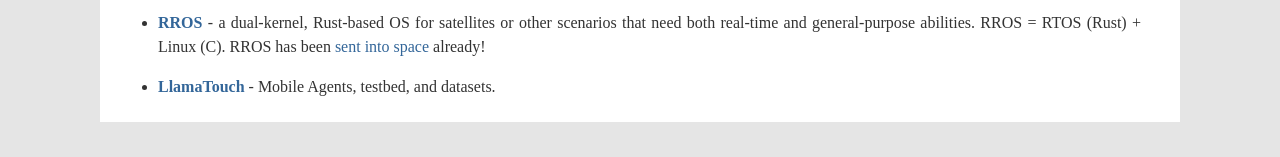
==== commit 75059a0f: "up" ====
--- a/index.html
+++ b/index.html
@@ -131,7 +131,7 @@
                                     <li><b>Systems:</b>
                                         <a href="https://arxiv.org/pdf/2407.05858">[ASPLOS'25, llm.npu]</a>
                                         <a href="https://arxiv.org/pdf/2309.04255">[TMC'24, EdgeLLM]</a>
-                                        <a href="https://arxiv.org/pdf/2403.11805">[arxiv'24, Libra]</a>
+                                        <a href="https://arxiv.org/pdf/2403.11805">[SenSys'26, Libra]</a>
                                         <a href="https://arxiv.org/pdf/2308.14352.pdf">[TMC'25, EdgeMoE]</a>
                                     </li>
                                     <li><b>Measurements and surveys:</b>
@@ -152,7 +152,7 @@
                                     </li>
                                     <li><b>API Agent</b>
                                         <a href="https://arxiv.org/pdf/2407.00132">[ICLR'25, iOS Dataset]</a>
-                                        <a href="https://arxiv.org/abs/2412.00402">[arxiv'24, Android Dataset]</a>
+                                        <a href="https://arxiv.org/abs/2412.00402">[EMNLP'25, Android Dataset]</a>
                                     </li>
                                     <li><b>Whitebox Agent</b>
                                         <a href="https://arxiv.org/pdf/2502.04747">[arxiv'25, Visionary Paper]</a>
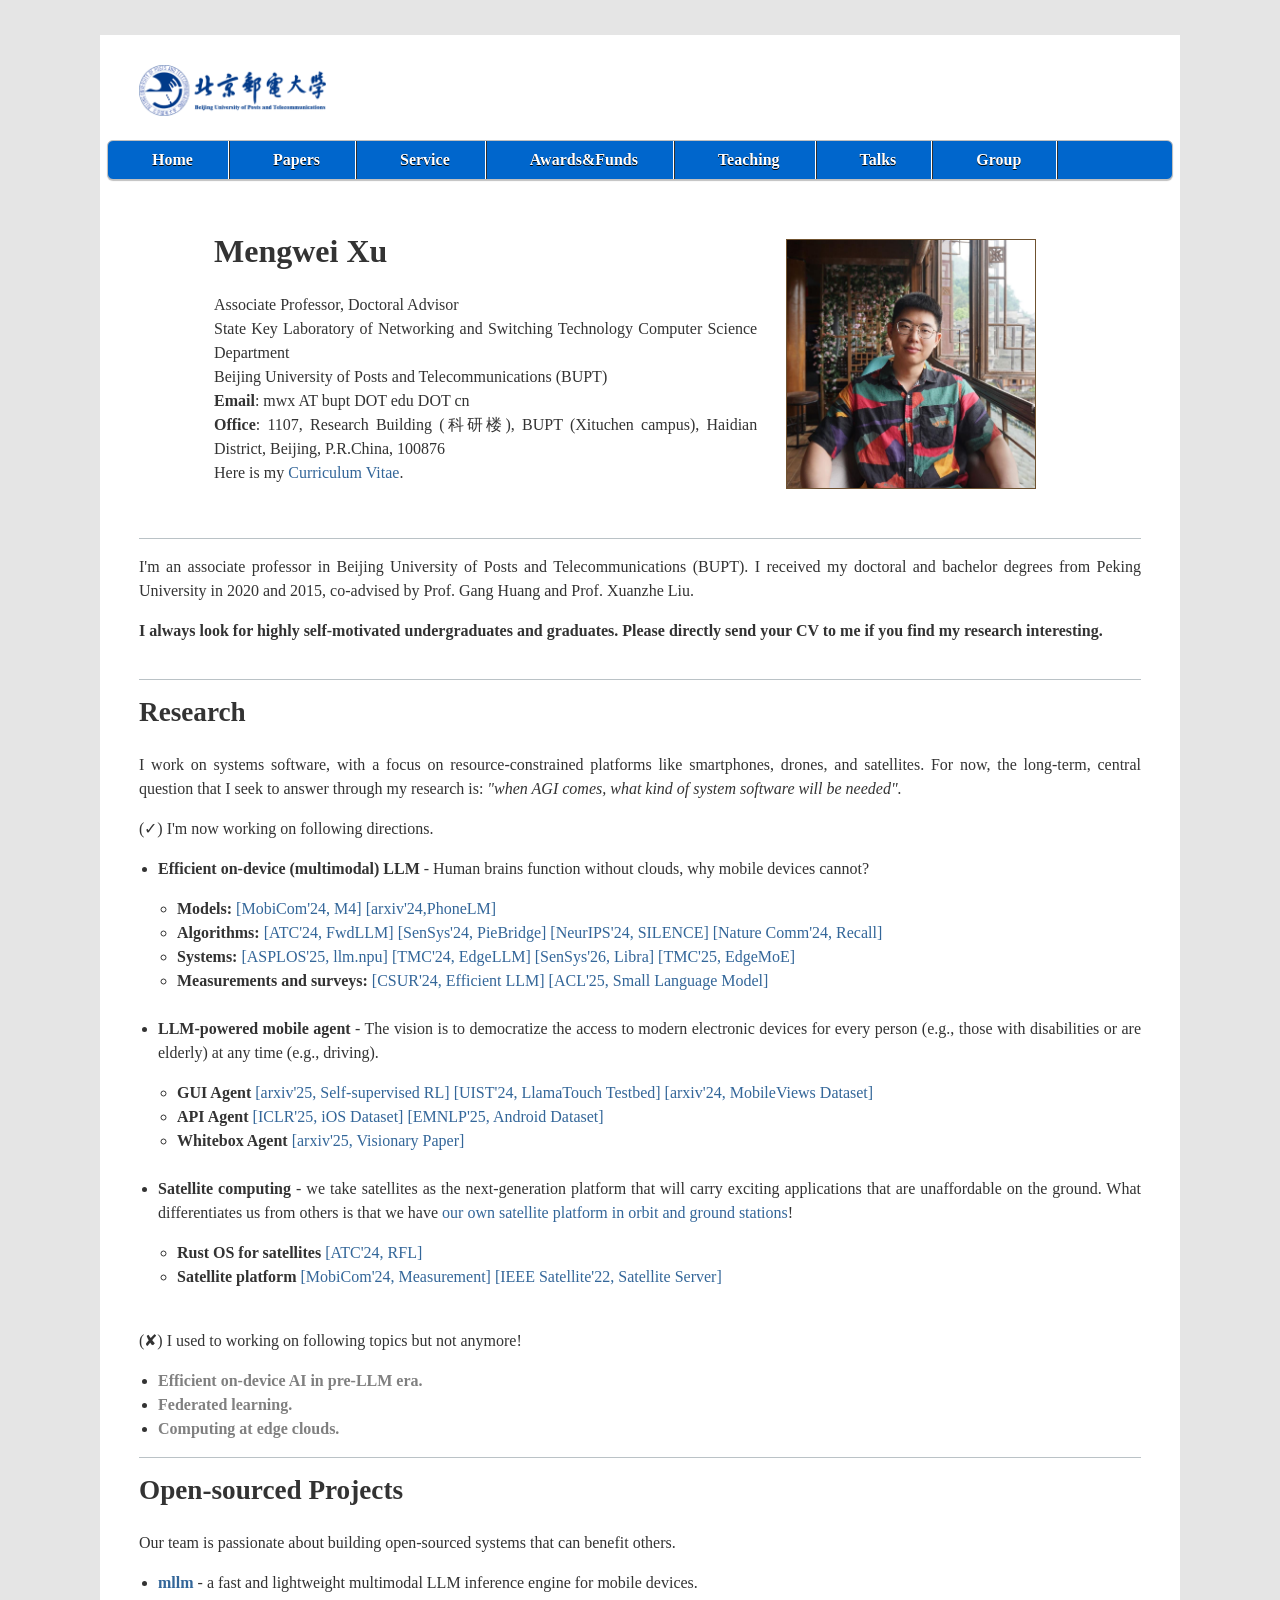
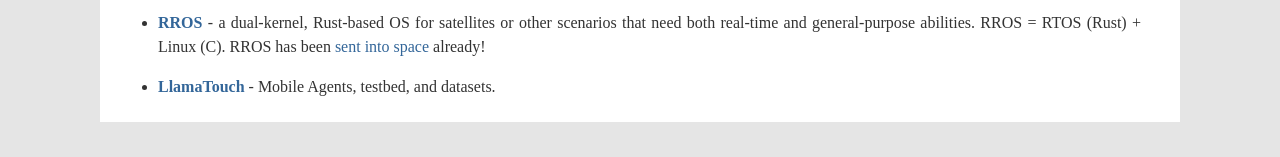
==== commit 209772ec: "up" ====
--- a/index.html
+++ b/index.html
@@ -105,7 +105,7 @@
                 <div id="research">
                     <hr size="50" color="#cfd8dc">
                     <h3>Research</h3>
-                    <p><br> I work on systems software, with a focus on resource-constrained platforms like smartphones and satellites. 
+                    <p><br> I work on systems software, with a focus on resource-constrained platforms like smartphones, drones, and satellites. 
                     For now, the long-term, central question that I seek to answer through my research is: <i>"when AGI comes, what kind of system software will be needed".</i></p>
                     <p> (&#x2713;) I'm now working on following directions.</p>
                     <ul>
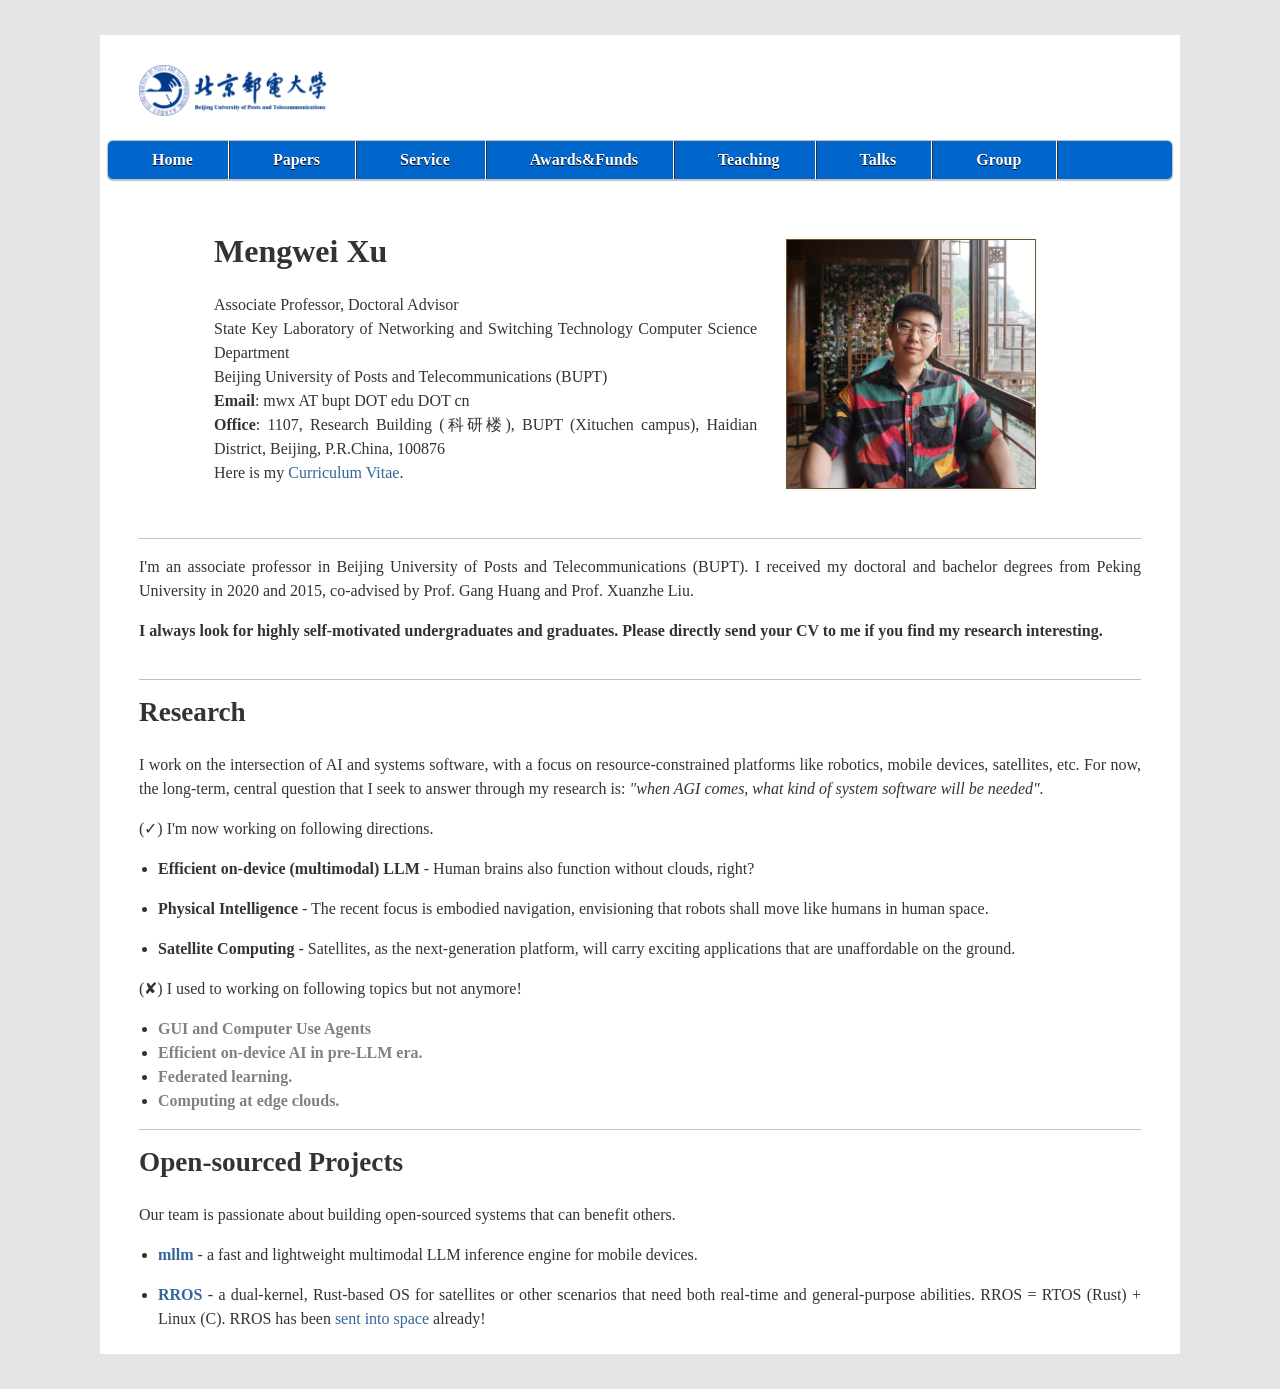
==== commit 5d6841df: "Up" ====
--- a/index.html
+++ b/index.html
@@ -105,19 +105,19 @@
                 <div id="research">
                     <hr size="50" color="#cfd8dc">
                     <h3>Research</h3>
-                    <p><br> I work on systems software, with a focus on resource-constrained platforms like smartphones, drones, and satellites. 
+                    <p><br> I work on the intersection of AI and systems software, with a focus on resource-constrained platforms like robotics, mobile devices, satellites, etc. 
                     For now, the long-term, central question that I seek to answer through my research is: <i>"when AGI comes, what kind of system software will be needed".</i></p>
                     <p> (&#x2713;) I'm now working on following directions.</p>
                     <ul>
                         <li>
                             <p class="pubEntry">
                                 <b>Efficient on-device (multimodal) LLM</b> - 
-                                Human brains function without clouds, why mobile devices cannot?
+                                Human brains also function without clouds, right?
                                 <!-- Here are my
                                 <a target="_blank" href="files/Opinions-LLM.pdf"> personal opinions </a>
                                 (outdated but lazy to update now) on how LLM is transforming our research, and a <a href="https://arxiv.org/pdf/2401.08092.pdf"> survey </a> on resource-efficient LLM. -->
                                 <!-- <br> -->
-                                <ul>
+                                <!-- <ul>
                                     <li><b>Models:</b>
                                         <a href="https://xumengwei.github.io/files/MobiCom24-MobileFM.pdf">[MobiCom'24, M4]</a>
                                         <a href="https://arxiv.org/pdf/2411.05046">[arxiv'24,PhoneLM]</a>
@@ -139,31 +139,17 @@
                                         <a href="https://arxiv.org/pdf/2409.15790">[ACL'25, Small Language Model]</a>
                                     </li>
                                     <br>
-                                </ul>
-                        </li>
-                        <li>
-                            <p class="pubEntry">
-                                <b>LLM-powered mobile agent</b> - The vision is to democratize the access to modern electronic devices for every person (e.g., those with disabilities or are elderly) at any time (e.g., driving).
-                                <ul>
-                                    <li><b>GUI Agent</b>
-                                        <a href="https://arxiv.org/pdf/2505.12493">[arxiv'25, Self-supervised RL]</a>
-                                        <a href="https://xumengwei.github.io/files/UIST24-LlamaTouch.pdf">[UIST'24, LlamaTouch Testbed]</a>
-                                        <a href="https://arxiv.org/pdf/2409.14337">[arxiv'24, MobileViews Dataset]</a>
-                                    </li>
-                                    <li><b>API Agent</b>
-                                        <a href="https://arxiv.org/pdf/2407.00132">[ICLR'25, iOS Dataset]</a>
-                                        <a href="https://arxiv.org/abs/2412.00402">[EMNLP'25, Android Dataset]</a>
-                                    </li>
-                                    <li><b>Whitebox Agent</b>
-                                        <a href="https://arxiv.org/pdf/2502.04747">[arxiv'25, Visionary Paper]</a>
-                                    </li>
-                                    <br>
-                                </ul>
-                        </li>
-                        <li>
-                            <p class="pubEntry">
-                                <b>Satellite computing</b> - we take satellites as the next-generation platform that will carry exciting applications that are unaffordable on the ground. What differentiates us from others is that we have <a href="http://www.tiansuan.org.cn/">our own satellite platform in orbit and ground stations</a>!
-                                <ul>
+                                </ul> -->
+                        </li>
+                        <li>
+                            <p class="pubEntry">
+                                <b>Physical Intelligence</b> - The recent focus is embodied navigation, envisioning that robots shall move like humans in human space.
+                        </li>
+                        <li>
+                            <p class="pubEntry">
+                                <b>Satellite Computing</b> - Satellites, as the next-generation platform, will carry exciting applications that are unaffordable on the ground.
+                                <!-- What differentiates us from others is that we have <a href="http://www.tiansuan.org.cn/">our own satellite platform in orbit and ground stations</a>! -->
+                                <!-- <ul>
                                     <li><b>Rust OS for satellites</b>
                                         <a href="https://xumengwei.github.io/files/ATC24-RFL.pdf">[ATC'24, RFL]</a>
                                     </li>
@@ -172,7 +158,7 @@
                                         <a href="http://www.tiansuan.org.cn/source/A%20Satellite-Born%20Server%20Design%20with%20Massive%20Tiny%20Chips%20Towards%20In-Space%20Computing.pdf">[IEEE Satellite'22, Satellite Server]</a>
                                     </li>
                                     <br>
-                                </ul>
+                                </ul> -->
                         </li>
                         <!-- <li>
                             <p class="pubEntry">
@@ -182,6 +168,9 @@
                     <p> (&#x2718;) I used to working on following topics but not anymore!</p>
                     <ul>
                         <li>
+                            <b style="color:grey;">GUI and Computer Use Agents</b>
+                        </li>
+                        <li>
                             <b style="color:grey;">Efficient on-device AI in pre-LLM era.</b>
                         </li>
                         <li>
@@ -205,10 +194,10 @@
                             <p class="pubEntry">
                                 <b><a target="_blank" href="https://github.com/BUPT-OS/RROS"> RROS </a></b> 
                                 - a dual-kernel, Rust-based OS for satellites or other scenarios that need both real-time and general-purpose abilities. RROS = RTOS (Rust) + Linux (C). RROS has been <a href="https://bupt-os.github.io/website/news/2023_12_9/satellite_launch/"> sent into space </a> already!
-                        <li>
+                       <!--  <li>
                             <p class="pubEntry">
                                 <b><a target="_blank" href="https://github.com/LlamaTouch"> LlamaTouch </a></b> 
-                                - Mobile Agents, testbed, and datasets.
+                                - Mobile Agents, testbed, and datasets. -->
                         <!-- <li>
                             <p class="pubEntry">
                                 <b><a target="_blank" href="https://github.com/UbiquitousLearning/End2end-Federated-Learning"> E2E Federated Learning </a></b> 
